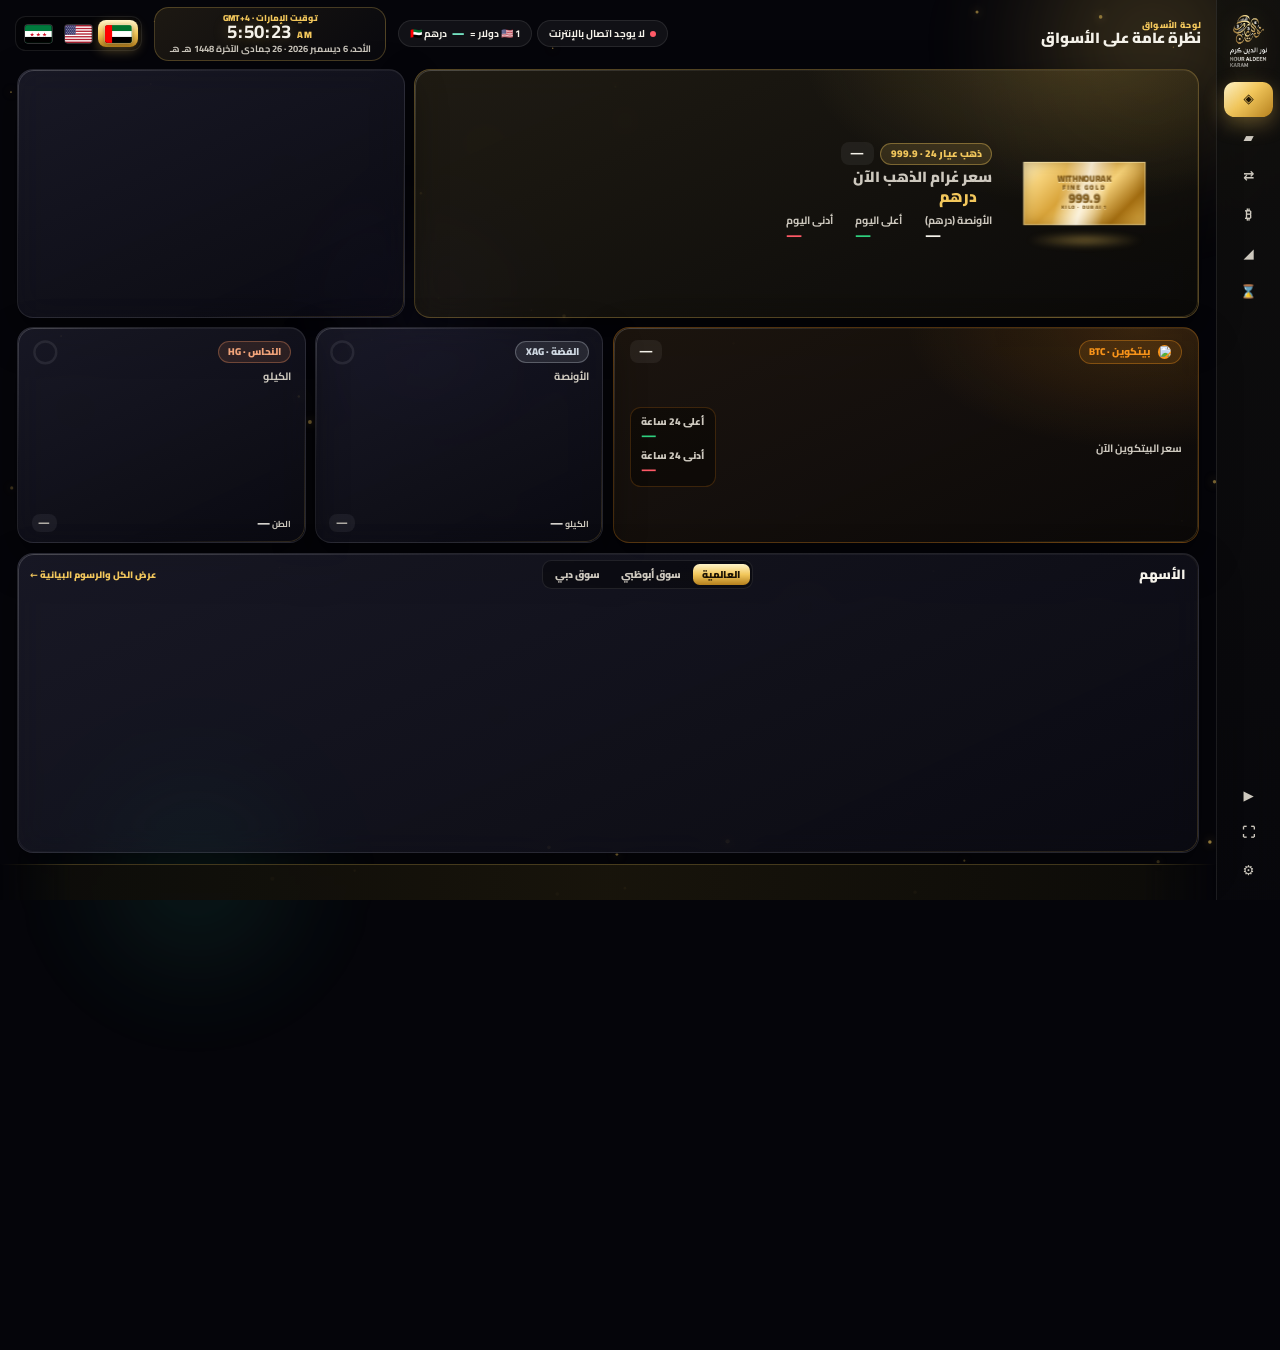
==== index.html @ b3b8bc4b "v3.3.0: free Cairo font, bigger stock logos and numbers, fix data regex Co-Authored-By: Claude Opus " ====
<!DOCTYPE html>
<html lang="ar" dir="rtl">
<head>
<meta charset="UTF-8">
<meta name="viewport" content="width=device-width, initial-scale=1, viewport-fit=cover">
<meta http-equiv="Content-Security-Policy" content="default-src 'self' https: wss: data: blob: capacitor: http://localhost; style-src 'self' 'unsafe-inline'; img-src 'self' data: https:; script-src 'self'">
<title>Withnourak Global Prices</title>
<link rel="icon" href="logo-mark.png">
<meta name="theme-color" content="#05050a">
<link rel="apple-touch-icon" href="apple-touch-icon.png">
<link rel="manifest" href="manifest.json">
<link rel="stylesheet" href="styles.css?v=mws4z7tk">
<link rel="stylesheet" href="mobile.css?v=mws4z7tk">
</head>
<body>
<canvas id="fx-bg"></canvas>
<div class="aurora"><i></i><i></i><i></i></div>

<div class="shell">
  <!-- ============ القائمة الجانبية ============ -->
  <aside class="side">
    <div class="side-logo"><img src="logo.png" alt="Nour Aldeen Karam"></div>
    <nav class="nav" id="nav">
      <button data-page="home" class="on"><span class="ic">◈</span><span>الرئيسية</span></button>
      <button data-page="gold"><span class="ic">▰</span><span>المعادن</span></button>
      <button data-page="fx"><span class="ic">⇄</span><span>العملات</span></button>
      <button data-page="crypto"><span class="ic">₿</span><span>الرقمية</span></button>
      <button data-page="stocks"><span class="ic">◢</span><span>الأسهم</span></button>
      <button data-page="hist"><span class="ic">⌛</span><span>التاريخ</span></button>
      <i class="nav-ind" id="navInd"></i>
    </nav>
    <div class="side-bottom">
      <button class="side-btn" id="btnTv" title="وضع العرض التلقائي"><span class="ic">▶</span><span>وضع العرض</span></button>
      <button class="side-btn" id="btnFull" title="ملء الشاشة F11"><span class="ic">⛶</span><span>ملء الشاشة</span></button>
      <button class="side-btn" id="btnSettings"><span class="ic">⚙</span><span>الإعدادات</span></button>
    </div>
  </aside>

  <!-- ============ المحتوى ============ -->
  <div class="main">
    <header class="topbar">
      <div class="title-wrap">
        <div class="crumb" id="crumb">لوحة الأسواق</div>
        <h1 id="pageTitle">نظرة عامة على الأسواق</h1>
      </div>

      <div class="status">
        <div class="pill live"><i id="liveDot"></i><span id="liveText">جارٍ الاتصال…</span></div>
        <div class="pill fxpill" data-go="fx">🇺🇸 1 دولار = <b class="num" id="usdAed">—</b> درهم 🇦🇪</div>
        <div class="pill"><span id="mktGold"></span></div>
        <div class="pill"><span id="mktNY"></span></div>
      </div>

      <div class="clockbox">
        <div class="digital">
          <div class="dlabel">توقيت الإمارات · GMT+4</div>
          <div class="dtime"><span id="clock">--:--:--</span><span class="ampm" id="ampm">PM</span></div>
          <div class="ddate"><span id="dateG">—</span> · <span id="dateH">—</span></div>
        </div>
      </div>

      <div class="seg flags-seg" id="curSeg"><button data-cur="AED" class="on" title="درهم إماراتي"><svg class="flag" viewBox="0 0 30 20"><rect width="30" height="20" fill="#00732f"/><rect y="6.67" width="30" height="6.67" fill="#fff"/><rect y="13.33" width="30" height="6.67" fill="#000"/><rect width="8" height="20" fill="#ff0000"/></svg></button><button data-cur="USD" title="دولار أمريكي"><svg class="flag" viewBox="0 0 30 20"><rect width="30" height="20" fill="#b22234"/><g fill="#fff"><rect y="1.54" width="30" height="1.54"/><rect y="4.62" width="30" height="1.54"/><rect y="7.70" width="30" height="1.54"/><rect y="10.78" width="30" height="1.54"/><rect y="13.86" width="30" height="1.54"/><rect y="16.94" width="30" height="1.54"/></g><rect width="12" height="10.77" fill="#3c3b6e"/><g fill="#fff"><circle cx="1.5" cy="1.2" r=".45"/><circle cx="3.7" cy="1.2" r=".45"/><circle cx="5.9" cy="1.2" r=".45"/><circle cx="8.1" cy="1.2" r=".45"/><circle cx="10.3" cy="1.2" r=".45"/><circle cx="2.6" cy="3.0" r=".45"/><circle cx="4.8" cy="3.0" r=".45"/><circle cx="7.0" cy="3.0" r=".45"/><circle cx="9.2" cy="3.0" r=".45"/><circle cx="11.4" cy="3.0" r=".45"/><circle cx="1.5" cy="4.7" r=".45"/><circle cx="3.7" cy="4.7" r=".45"/><circle cx="5.9" cy="4.7" r=".45"/><circle cx="8.1" cy="4.7" r=".45"/><circle cx="10.3" cy="4.7" r=".45"/><circle cx="2.6" cy="6.5" r=".45"/><circle cx="4.8" cy="6.5" r=".45"/><circle cx="7.0" cy="6.5" r=".45"/><circle cx="9.2" cy="6.5" r=".45"/><circle cx="11.4" cy="6.5" r=".45"/><circle cx="1.5" cy="8.2" r=".45"/><circle cx="3.7" cy="8.2" r=".45"/><circle cx="5.9" cy="8.2" r=".45"/><circle cx="8.1" cy="8.2" r=".45"/><circle cx="10.3" cy="8.2" r=".45"/><circle cx="2.6" cy="9.9" r=".45"/><circle cx="4.8" cy="9.9" r=".45"/><circle cx="7.0" cy="9.9" r=".45"/><circle cx="9.2" cy="9.9" r=".45"/><circle cx="11.4" cy="9.9" r=".45"/></g></svg></button><button data-cur="SYP" title="ليرة سورية"><svg class="flag" viewBox="0 0 30 20"><rect width="30" height="20" fill="#007a3d"/><rect y="6.67" width="30" height="6.67" fill="#fff"/><rect y="13.33" width="30" height="6.67" fill="#000"/><g fill="#ce1126"><path id="sy-st2" d="M8 8.2l.6 1.7h1.8l-1.5 1.1.6 1.7L8 11.6l-1.5 1.1.6-1.7-1.5-1.1h1.8z"/><use href="#sy-st2" x="7"/><use href="#sy-st2" x="14"/></g></svg></button></div>
    </header>

    <div class="pages" id="pages">

      <!-- =========================== الرئيسية =========================== -->
      <section class="page on" data-page="home">
        <div class="home-grid">

          <div class="glass hero"><canvas class="hero-spark" id="heroSpark"></canvas>
            <div class="hero-left">
              <div class="ingot-stage">
                <div class="ingot" id="ingot">
                  <div class="f front"><span class="eng" style="font-size:16px">WITHNOURAK</span><span class="eng2">FINE GOLD</span><span class="eng3">999.9</span><span class="eng4">1 KILO · DUBAI</span></div>
                  <div class="f back"></div><div class="f top"></div><div class="f bottom"></div><div class="f left"></div><div class="f right"></div>
                </div>
                <div class="ingot-shadow"></div>
              </div>
            </div>
            <div class="hero-right">
              <div class="hero-tags">
                <span class="chip gold">ذهب عيار 24 · 999.9</span>
                <span class="delta" id="gDelta">—</span>
              </div>
              <div class="hero-cap">سعر غرام الذهب الآن</div>
              <div class="hero-num"><span class="odo gold" id="g24"></span><span class="cur-sym gold-sym"></span><span class="dual-box"><span class="hero-unit unit" id="g24u">درهم</span><span class="dual" id="g24dual"></span></span></div>
              <div class="hero-sub">
                <div><span class="k" id="ozU">الأونصة (درهم)</span><b class="num" id="oz">—</b></div>
                <div><span class="k">بالدولار للغرام</span><b class="num" id="g24alt">—</b></div>
                <div><span class="k">أعلى اليوم</span><b class="num up" id="gHi">—</b></div>
                <div><span class="k">أدنى اليوم</span><b class="num down" id="gLo">—</b></div>
              </div>
            </div>
          </div>

          <div class="glass karat-col" id="karatCol"></div>

          <div class="glass stat btc-big" data-go="crypto">
            <canvas class="mini-spark" id="btcSpark"></canvas>
            <div class="st-head"><span class="chip btc"><span class="coin-mini"><img src="https://assets.coincap.io/assets/icons/btc@2x.png" alt="" data-fb="₿"></span>بيتكوين · BTC</span><span class="delta" id="btcDelta">—</span></div>
            <div class="btc-body">
              <div>
                <div class="st-cap">سعر البيتكوين الآن</div>
                <div class="st-num"><span class="odo btc" id="btc"></span><span class="cur-sym btc-sym"></span><span class="dual-box sm"><em class="unit" id="btcU"></em><span class="dual" id="btcDual"></span></span></div>
              </div>
              <div class="btc-hl">
                <div><span>أعلى 24 ساعة</span><b class="up" id="btcH">—</b></div>
                <div><span>أدنى 24 ساعة</span><b class="down" id="btcL">—</b></div>
              </div>
            </div>
          </div>

          <div class="glass stat silver-s" data-go="gold">
            <div class="st-head"><span class="chip silver">الفضة · XAG</span><svg class="ring" id="agRing" viewBox="0 0 44 44"><circle cx="22" cy="22" r="18"/><circle cx="22" cy="22" r="18" class="p"/></svg></div>
            <div class="st-cap">الأونصة</div>
            <div class="st-num"><span class="odo silver" id="agOz"></span><span class="cur-sym silver-sym"></span><span class="dual-box sm"><em class="unit" id="agU"></em><span class="dual" id="agDual"></span></span></div>
            <div class="st-foot kilo"><span>الكيلو <b class="num" id="agKg">—</b></span><span class="delta sm" id="agDelta">—</span></div>
            <div class="st-foot2">الغرام <b id="agG">—</b></div>
            <canvas class="mini-spark" id="agSpark"></canvas>
          </div>

          <div class="glass stat copper-s" data-go="gold" data-metal="copper">
            <div class="st-head"><span class="chip copper">النحاس · HG</span><svg class="ring" id="cuRing" viewBox="0 0 44 44"><circle cx="22" cy="22" r="18"/><circle cx="22" cy="22" r="18" class="p"/></svg></div>
            <div class="st-cap">الكيلو</div>
            <div class="st-num"><span class="odo copper" id="cuKg"></span><span class="cur-sym copper-sym"></span><span class="dual-box sm"><em class="unit" id="cuU"></em><span class="dual" id="cuDual"></span></span></div>
            <div class="st-foot kilo"><span>الطن <b class="num" id="cuT">—</b></span><span class="delta sm" id="cuDelta">—</span></div>
            <canvas class="mini-spark" id="cuSpark"></canvas>
          </div>

          <div class="glass movers">
            <div class="cc-head"><div class="cc-title">الأسهم</div><div class="mkt-tabs" data-mt="home"><button data-m="global" class="on">العالمية</button><button data-m="ADX">سوق أبوظبي</button><button data-m="DFM">سوق دبي</button></div><button class="link" data-go="stocks">عرض الكل والرسوم البيانية ←</button></div>
            <div class="heat big" id="homeHeat"></div>
          </div>
        </div>
      </section>

      <!-- =========================== الذهب والفضة =========================== -->
      <section class="page" data-page="gold">
        <div class="gold-grid">
          <div class="glass chart-card big-chart">
            <div class="cc-head">
              <div class="metal-tabs" id="metalTabs"><button data-m="gold" class="on">الذهب</button><button data-m="silver">الفضة</button><button data-m="copper">النحاس</button></div>
              <div class="big-price"><span class="odo gold" id="gpBig"></span><span class="cur-sym gold-sym"></span><span class="dual-box sm"><em class="unit" id="gpBigU">درهم / غرام</em><span class="dual" id="gpDual"></span></span><span class="delta" id="gpDelta">—</span></div>
              <div class="ranges" data-chart="gold"><button data-r="1D" class="on">يوم</button><button data-r="1W">أسبوع</button><button data-r="1M">شهر</button><button data-r="1Y">سنة</button><button data-r="3Y">3 سنوات</button><button data-r="5Y">5 سنوات</button><button data-r="10Y">10 سنوات</button><button data-r="15Y">15 سنة</button><button data-r="20Y">20 سنة</button></div>
            </div>
            <div class="chart-wrap"><canvas id="goldChart"></canvas><div class="tip" id="goldTip"></div></div>
          </div>

          <div class="glass table-card">
            <div class="cc-head"><div class="cc-title">جدول أسعار الذهب</div><span id="gtBadge"></span></div>
            <table class="ptable" id="goldTable"></table>
          </div>

          <div class="glass calc-card">
            <div class="cc-title">حاسبة قيمة الذهب</div>
            <div class="calc-form">
              <label>الوزن (غرام)<input id="cW" type="text" inputmode="decimal" autocomplete="off" value="10" min="0" step="0.01"></label>
              <label>العيار<div class="kseg" id="cK"><button data-k="24">24</button><button data-k="22">22</button><button data-k="21" class="on">21</button><button data-k="18">18</button></div></label>
              <label>المصنعية / غرام (درهم)<input id="cM" type="text" inputmode="decimal" autocomplete="off" value="0" min="0" step="0.5"></label>
              <label class="vat"><input type="checkbox" id="cV"> إضافة ضريبة القيمة المضافة 5%</label>
            </div>
            <div class="calc-out">
              <div class="k">القيمة التقديرية</div>
              <div class="v num" id="cOut">—</div>
              <div class="s" id="cOutUsd">—</div>
            </div>
          </div>

          <div class="glass table-card">
            <div class="cc-head"><div class="cc-title">الفضة والنحاس</div><span class="stb" id="stBadge"></span></div>
            <table class="ptable" id="silverTable"></table>
          </div>
        </div>
      </section>

      <!-- =========================== العملات =========================== -->
      <section class="page" data-page="fx">
        <div class="fx-grid">
          <div class="glass conv">
            <div class="cc-title">محوّل العملات</div>
            <div class="conv-row">
              <div class="conv-box"><select id="cvFrom"></select><input id="cvAmt" type="text" inputmode="decimal" autocomplete="off" value="1000" min="0"></div>
              <button class="swap" id="cvSwap">⇅</button>
              <div class="conv-box out"><select id="cvTo"></select><div class="num" id="cvOut">—</div></div>
            </div>
            <div class="conv-rate" id="cvRate">—</div>
          </div>
          <div class="glass usd-big">
            <div class="flags">🇺🇸 <span>⇄</span> 🇦🇪</div>
            <div class="st-cap">1 دولار أمريكي يساوي</div>
            <div class="usd-num"><span class="odo fxc" id="usdAed2"></span></div>
            <div class="st-cap">درهم إماراتي — مربوط رسمياً بالدولار منذ 1997</div>
          </div>
          <div class="glass fx-board">
            <div class="cc-head"><div class="cc-title">العملات مقابل الدرهم الإماراتي</div><div class="cc-sub" id="fxSrc"></div></div>
            <div class="fx-tiles" id="fxTiles"></div>
          </div>
        </div>
      </section>

      <!-- =========================== الرقمية =========================== -->
      <section class="page" data-page="crypto">
        <div class="cr-grid">
          <div class="glass chart-card cr-chart">
            <div class="cc-head">
              <div class="cr-sel"><span class="coin big" id="crIcon">₿</span><div><div class="cc-title" id="crName">بيتكوين</div><div class="big-price sm"><span class="odo btc" id="crBig"></span><span class="cur-sym btc-sym"></span><span class="dual-box sm"><em class="unit" id="crBigU">دولار</em><span class="dual" id="crDual"></span></span><span class="delta" id="crDelta">—</span></div></div></div>
              <div class="ranges" data-chart="crypto"><button data-r="1D" class="on">يوم</button><button data-r="1W">أسبوع</button><button data-r="1M">شهر</button><button data-r="1Y">سنة</button><button data-r="3Y">3 سنوات</button><button data-r="5Y">5 سنوات</button><button data-r="10Y">10 سنوات</button></div>
            </div>
            <div class="chart-wrap"><canvas id="crChart"></canvas><div class="tip" id="crTip"></div></div>
          </div>
          <div class="glass cr-list" id="crList"></div>
        </div>
      </section>

      <!-- =========================== الأسهم =========================== -->
      <section class="page" data-page="stocks">
        <div class="st-grid">
          <div class="glass chart-card sk-chart">
            <div class="cc-head">
              <div class="sk-title"><span class="logo-chip lg" id="skLogo"></span><div><div class="cc-title" id="skName">—</div><div class="big-price sm"><span class="odo" id="skBig"></span><span class="cur-sym" data-fixed="USD"></span><span class="dual-box sm"><em class="unit"><i class="usd-s">$</i><span>دولار</span></em><span class="dual" id="skDual"></span></span><span class="delta" id="skDelta">—</span></div></div></div>
              <div class="ranges" data-chart="stock"><button data-r="1D" class="on">يوم</button><button data-r="1W">أسبوع</button><button data-r="1M">شهر</button><button data-r="1Y">سنة</button><button data-r="3Y">3 سنوات</button><button data-r="5Y">5 سنوات</button><button data-r="10Y">10 سنوات</button><button data-r="15Y">15 سنة</button><button data-r="20Y">20 سنة</button></div>
            </div>
            <div class="chart-wrap"><canvas id="skChart"></canvas><div class="tip" id="skTip"></div></div>
          </div>
          <div class="glass sk-tiles-card">
            <div class="cc-head"><div class="cc-title">خريطة السوق</div><div class="mkt-tabs" data-mt="stocks"><button data-m="global" class="on">العالمية</button><button data-m="ADX">سوق أبوظبي</button><button data-m="DFM">سوق دبي</button></div><div class="cc-sub" id="skHint">اضغط على أي سهم لعرض الرسم البياني</div></div>
            <div class="heat big" id="skHeat"></div>
          </div>
        </div>
      </section>

      <!-- =========================== التاريخ (من سنة إلى 20 سنة) =========================== -->
      <section class="page" data-page="hist">
        <div class="hist-wrap">
          <div class="glass hist-bar">
            <div><div class="cc-title">تغيّر الأسعار على المدى الطويل</div><div class="cc-sub">اختر الفترة لمقارنة الذهب والفضة والنحاس والبيتكوين</div></div>
            <div class="ranges big" data-chart="hist"><button data-r="1Y">سنة</button><button data-r="3Y">3 سنوات</button><button data-r="5Y" class="on">5 سنوات</button><button data-r="10Y">10 سنوات</button><button data-r="15Y">15 سنة</button><button data-r="20Y">20 سنة</button></div>
          </div>
          <div class="hist-grid">
            <div class="glass chart-card hcard" data-k="gold"><div class="cc-head"><span class="chip gold">الذهب · غرام 24</span><div class="hstat" id="hs_gold"></div></div><div class="chart-wrap"><canvas id="hc_gold"></canvas><div class="tip" id="ht_gold"></div></div></div>
            <div class="glass chart-card hcard" data-k="silver"><div class="cc-head"><span class="chip silver">الفضة · أونصة</span><div class="hstat" id="hs_silver"></div></div><div class="chart-wrap"><canvas id="hc_silver"></canvas><div class="tip" id="ht_silver"></div></div></div>
            <div class="glass chart-card hcard" data-k="copper"><div class="cc-head"><span class="chip copper">النحاس · كيلو</span><div class="hstat" id="hs_copper"></div></div><div class="chart-wrap"><canvas id="hc_copper"></canvas><div class="tip" id="ht_copper"></div></div></div>
            <div class="glass chart-card hcard" data-k="btc"><div class="cc-head"><span class="chip btc">البيتكوين</span><div class="hstat" id="hs_btc"></div></div><div class="chart-wrap"><canvas id="hc_btc"></canvas><div class="tip" id="ht_btc"></div></div></div>
          </div>
        </div>
      </section>
    </div>

    <footer class="ticker"><div class="ticker-track" id="ticker"></div></footer>
  </div>
</div>

<div class="tv-bar" id="tvBar"><i></i></div>

<!-- الإعدادات -->
<div class="modal" id="setModal">
  <div class="sheet glass">
    <button class="x" data-close>✕</button>
    <h3>الإعدادات</h3>
    <div class="form">
      <label class="wide">رموز الأسهم (افصل بفاصلة)<input id="sStocks" type="text" dir="ltr"></label>
      <label class="wide">العملات الرقمية<input id="sCrypto" type="text" dir="ltr"></label>
      <label class="wide">العملات مقابل الدرهم<input id="sFx" type="text" dir="ltr"></label>
      <label>سعر الليرة السورية المعتمد<select id="sSypMode"><option value="market">سعر السوق (الصرافين)</option><option value="official">نشرة مصرف سوريا المركزي</option></select></label>
      <label>سعر السوق: 1 دولار =<input id="sSypM" type="text" inputmode="decimal" dir="ltr"></label>
      <label>سعر المركزي: 1 دولار =<input id="sSypO" type="text" inputmode="decimal" dir="ltr"></label>
      <label>تحديث الأسهم والنحاس كل<select id="sInt"><option value="10">10 ثوانٍ</option><option value="15">15 ثانية</option><option value="30">30 ثانية</option><option value="60">دقيقة</option></select></label>
      <label>مدة كل صفحة في وضع العرض<select id="sTv"><option value="10">10 ثوانٍ</option><option value="15">15 ثانية</option><option value="30">30 ثانية</option></select></label>
    </div>
    <p class="note">أمثلة: AAPL, NVDA, 2222.SR (أرامكو), EMAAR.AE (إعمار) · رقمية: BTC, ETH, SOL, XRP, BNB, DOGE<br>الأسعار عالمية مباشرة بتوقيت الإمارات. أسعار الذهب هي السعر الفوري العالمي بدون مصنعية أو ضريبة.</p>
    <button class="primary" id="sSave">حفظ</button>
  </div>
</div>

<script src="web-fit.js?v=mws4z7tk"></script>
<script src="mobile-api.js?v=mws4z7tk"></script>
<script src="app.js?v=mws4z7tk"></script>
</body>
</html>
---- styles.css ----
@font-face{font-family:'DIN';font-weight:100 600;font-display:swap;src:url(fonts/cairo-arabic-500-normal.woff2) format('woff2');unicode-range:U+0600-06FF,U+0750-077F,U+FB50-FDFF,U+FE70-FEFF}
@font-face{font-family:'DIN';font-weight:700;font-display:swap;src:url(fonts/cairo-arabic-700-normal.woff2) format('woff2');unicode-range:U+0600-06FF,U+0750-077F,U+FB50-FDFF,U+FE70-FEFF}
@font-face{font-family:'DIN';font-weight:800 900;font-display:swap;src:url(fonts/cairo-arabic-900-normal.woff2) format('woff2');unicode-range:U+0600-06FF,U+0750-077F,U+FB50-FDFF,U+FE70-FEFF}
@font-face{font-family:'DIN';font-weight:100 600;font-display:swap;src:url(fonts/cairo-latin-500-normal.woff2) format('woff2');unicode-range:U+0000-00FF,U+2000-206F,U+20AC}
@font-face{font-family:'DIN';font-weight:700;font-display:swap;src:url(fonts/cairo-latin-700-normal.woff2) format('woff2');unicode-range:U+0000-00FF,U+2000-206F,U+20AC}
@font-face{font-family:'DIN';font-weight:800 900;font-display:swap;src:url(fonts/cairo-latin-900-normal.woff2) format('woff2');unicode-range:U+0000-00FF,U+2000-206F,U+20AC}
@font-face{font-family:'DIN';font-weight:700;font-display:block;ascent-override:88%;descent-override:28%;line-gap-override:0%;src:url(fonts/cairo-arabic-700-normal.woff2) format('woff2');unicode-range:U+0600-06FF,U+0750-077F,U+FB50-FDFF,U+FE70-FEFF}
@font-face{font-family:'DIN';font-weight:800 900;font-display:block;ascent-override:88%;descent-override:28%;line-gap-override:0%;src:url(fonts/cairo-arabic-900-normal.woff2) format('woff2');unicode-range:U+0600-06FF,U+0750-077F,U+FB50-FDFF,U+FE70-FEFF}
@font-face{font-family:'DIN';font-weight:100 600;font-display:block;ascent-override:88%;descent-override:28%;line-gap-override:0%;src:url(fonts/cairo-latin-500-normal.woff2) format('woff2');unicode-range:U+0000-00FF,U+2000-206F,U+20AC}
@font-face{font-family:'DIN';font-weight:700;font-display:block;ascent-override:88%;descent-override:28%;line-gap-override:0%;src:url(fonts/cairo-latin-700-normal.woff2) format('woff2');unicode-range:U+0000-00FF,U+2000-206F,U+20AC}
@font-face{font-family:'DIN';font-weight:800 900;font-display:block;ascent-override:88%;descent-override:28%;line-gap-override:0%;src:url(fonts/cairo-latin-900-normal.woff2) format('woff2');unicode-range:U+0000-00FF,U+2000-206F,U+20AC}
/* ================= الخطوط ================= */

:root{
  --bg:#05050a;
  --glass:rgba(22,22,32,.55); --glass2:rgba(30,30,44,.5); --line:rgba(255,255,255,.09); --line2:rgba(255,255,255,.16);
  --text:#f5f2ea; --dim:#aaa59b; --mute:#77736b;
  --g1:#fff4c8; --g2:#f2c75c; --g3:#b5801d; --g4:#7a520c;
  --s1:#ffffff; --s2:#cfd8e2; --s3:#7e8a98;
  --btc:#f7931a; --fx:#3ee0b0; --vio:#8b7bff;
  --up:#2fd07f; --down:#ff5a67;
  --num:'DIN',sans-serif;
  --r:24px;
}
*{box-sizing:border-box;margin:0;padding:0}
html,body{height:100%;background:var(--bg);color:var(--text);font-family:'DIN',system-ui,sans-serif;overflow:hidden;-webkit-font-smoothing:antialiased;user-select:none}
button,input,select{font-family:inherit;color:inherit}
button{cursor:pointer}
.num{font-family:var(--num);direction:ltr;unicode-bidi:isolate;font-variant-numeric:tabular-nums}
.up{color:var(--up)!important}.down{color:var(--down)!important}

/* ================= الخلفية المتحركة ================= */
#fx-bg{position:fixed;inset:0;width:100%;height:100%;z-index:0;pointer-events:none}
.aurora{position:fixed;inset:0;z-index:0;pointer-events:none;filter:blur(70px);opacity:.75}
.aurora i{position:absolute;border-radius:50%;mix-blend-mode:screen;animation:drift 26s ease-in-out infinite alternate}
.aurora i:nth-child(1){width:46vw;height:46vw;top:-18vw;right:-8vw;background:radial-gradient(circle,rgba(242,199,92,.33),transparent 65%)}
.aurora i:nth-child(2){width:38vw;height:38vw;bottom:-16vw;left:4vw;background:radial-gradient(circle,rgba(62,224,176,.16),transparent 65%);animation-duration:32s}
.aurora i:nth-child(3){width:30vw;height:30vw;top:30vh;left:35vw;background:radial-gradient(circle,rgba(139,123,255,.13),transparent 65%);animation-duration:38s}
@keyframes drift{50%{transform:translate(-6vw,5vh) scale(1.12)}100%{transform:translate(4vw,-4vh) scale(.95)}}

/* ================= الهيكل ================= */
.shell{position:relative;z-index:1;height:100vh;display:grid;grid-template-columns:228px 1fr}
.glass{position:relative;border-radius:var(--r);background:linear-gradient(155deg,rgba(40,40,58,.55),rgba(14,14,22,.62));border:1px solid var(--line);backdrop-filter:blur(22px) saturate(140%);box-shadow:0 24px 60px rgba(0,0,0,.45),inset 0 1px 0 rgba(255,255,255,.07);overflow:hidden}
.glass::before{content:"";position:absolute;inset:0;border-radius:inherit;padding:1px;pointer-events:none;
  background:linear-gradient(140deg,rgba(255,255,255,.18),transparent 30%,transparent 70%,rgba(242,199,92,.18));
  -webkit-mask:linear-gradient(#000 0 0) content-box,linear-gradient(#000 0 0);-webkit-mask-composite:xor;mask-composite:exclude}

/* ---------- الشريط الجانبي ---------- */
.side{display:flex;flex-direction:column;padding:22px 16px;gap:22px;background:linear-gradient(180deg,rgba(18,17,14,.85),rgba(8,8,12,.9));border-left:1px solid var(--line);backdrop-filter:blur(20px)}
.side-logo{display:flex;align-items:center;gap:12px;padding:0 6px}
.mark{width:54px;height:54px;border-radius:17px;display:grid;place-items:center;background:radial-gradient(circle at 30% 20%,#2b2615,#0b0a07);border:1px solid rgba(242,199,92,.4);box-shadow:0 0 34px rgba(242,199,92,.35)}
.mark svg{width:38px;filter:drop-shadow(0 2px 6px rgba(242,199,92,.5))}
.side-name{font-size:28px;font-weight:900;line-height:1;display:flex;flex-direction:column}
.side-name b{background:linear-gradient(180deg,var(--g1),var(--g2) 55%,var(--g3));-webkit-background-clip:text;background-clip:text;color:transparent;font-size:30px}
.nav{position:relative;display:flex;flex-direction:column;gap:6px;margin-top:10px}
.nav button,.side-btn{white-space:nowrap;position:relative;z-index:1;display:flex;align-items:center;gap:14px;border:0;background:none;padding:14px 16px;border-radius:16px;font-size:18px;font-weight:800;color:var(--dim);text-align:right;transition:color .3s}
.nav button .ic,.side-btn .ic{width:28px;text-align:center;font-size:20px}
.nav button:hover,.side-btn:hover{color:var(--text)}
.nav button.on{color:#1d1405}
.nav-ind{position:absolute;right:0;left:0;height:56px;top:0;border-radius:16px;background:linear-gradient(135deg,var(--g1),var(--g2) 45%,var(--g3));box-shadow:0 10px 30px rgba(242,199,92,.35);transition:transform .5s cubic-bezier(.6,-0.2,.2,1.3);z-index:0}
.side-bottom{margin-top:auto;display:flex;flex-direction:column;gap:4px}
.side-btn{font-size:15px;padding:11px 16px}
.side-btn.on{color:var(--g2);background:rgba(242,199,92,.1)}

/* ---------- المحتوى ---------- */
.main{display:flex;flex-direction:column;min-width:0;min-height:0}
.topbar{display:flex;align-items:center;gap:18px;padding:16px 26px 10px}
.title-wrap{min-width:0}
.crumb{font-size:13px;color:var(--g2);font-weight:800;letter-spacing:.5px}
.topbar h1{font-size:30px;font-weight:900;white-space:nowrap}
.status{display:flex;gap:8px;margin-inline-start:auto}
.pill{display:flex;align-items:center;gap:8px;padding:8px 14px;border-radius:999px;background:rgba(255,255,255,.05);border:1px solid var(--line);font-size:13px;font-weight:700;color:var(--dim);white-space:nowrap}
.pill b{font-weight:900}
.pill .o{color:var(--up)}.pill .c{color:var(--down)}
.live i{width:9px;height:9px;border-radius:50%;background:#777}
.live i.ok{background:var(--up);animation:pulse 1.8s infinite}
.live i.err{background:var(--down)}
.live span{color:var(--text)}
@keyframes pulse{0%{box-shadow:0 0 0 0 rgba(47,208,127,.7)}70%{box-shadow:0 0 0 10px rgba(47,208,127,0)}100%{box-shadow:0 0 0 0 rgba(47,208,127,0)}}

.clockbox{display:flex;align-items:center;gap:14px;padding:8px 18px 8px 10px;border-radius:22px;background:linear-gradient(135deg,rgba(242,199,92,.1),rgba(255,255,255,.02));border:1px solid rgba(242,199,92,.25)}
.analog{width:64px;height:64px}
.analog .face{fill:rgba(0,0,0,.4);stroke:rgba(242,199,92,.5);stroke-width:1.5}
.analog #ticks line{stroke:rgba(255,255,255,.35);stroke-width:1.2}
.analog #ticks line.q{stroke:var(--g2);stroke-width:2.4}
.analog .h{stroke:var(--text);stroke-width:4;stroke-linecap:round}
.analog .m{stroke:var(--text);stroke-width:2.6;stroke-linecap:round}
.analog .s{stroke:var(--g2);stroke-width:1.4;stroke-linecap:round}
.analog .pin{fill:var(--g2)}
.analog line{transform-origin:50px 50px}
.digital{text-align:center}
.dlabel{font-size:11px;font-weight:800;color:var(--g2)}
.dtime{font-family:var(--num);font-size:38px;font-weight:700;letter-spacing:1px;line-height:1.1;direction:ltr;text-shadow:0 0 22px rgba(242,199,92,.35)}
.ddate{font-size:12px;color:var(--dim);font-weight:700;white-space:nowrap}

.seg{display:flex;padding:4px;border-radius:16px;background:rgba(0,0,0,.35);border:1px solid var(--line)}
.seg button{border:0;background:none;padding:10px 14px;border-radius:12px;font-size:14px;font-weight:800;color:var(--dim);white-space:nowrap;transition:.25s}
.seg button.on{background:linear-gradient(180deg,var(--g1),var(--g2) 50%,var(--g3));color:#1b1204;box-shadow:0 6px 18px rgba(242,199,92,.3)}

.pages{position:relative;flex:1;min-height:0}
.page{position:absolute;inset:0;padding:6px 26px 16px;opacity:0;pointer-events:none;transform:translateY(18px) scale(.99);transition:opacity .55s ease,transform .55s cubic-bezier(.2,.8,.2,1)}
.page.on{opacity:1;pointer-events:auto;transform:none}
.page.on .glass{animation:rise .7s cubic-bezier(.2,.8,.2,1) both}
.page.on .glass:nth-child(2){animation-delay:.05s}.page.on .glass:nth-child(3){animation-delay:.1s}.page.on .glass:nth-child(4){animation-delay:.15s}.page.on .glass:nth-child(5){animation-delay:.2s}.page.on .glass:nth-child(6){animation-delay:.25s}.page.on .glass:nth-child(7){animation-delay:.3s}
@keyframes rise{from{opacity:0;transform:translateY(24px)}to{opacity:1;transform:none}}

/* ================= عناصر مشتركة ================= */
.chip{display:inline-flex;align-items:center;gap:6px;font-size:14px;font-weight:900;padding:6px 14px;border-radius:999px;white-space:nowrap}
.chip.gold{background:rgba(242,199,92,.14);color:var(--g2);border:1px solid rgba(242,199,92,.38)}
.chip.silver{background:rgba(207,216,226,.11);color:var(--s2);border:1px solid rgba(207,216,226,.3)}
.chip.btc{background:rgba(247,147,26,.12);color:var(--btc);border:1px solid rgba(247,147,26,.36)}
.chip.fx{background:rgba(62,224,176,.11);color:var(--fx);border:1px solid rgba(62,224,176,.33)}
.delta{font-family:var(--num);direction:ltr;unicode-bidi:isolate;display:inline-block;font-size:16px;font-weight:700;padding:6px 12px;border-radius:12px;background:rgba(255,255,255,.06);white-space:nowrap}
.delta.up{background:rgba(47,208,127,.13)}.delta.down{background:rgba(255,90,103,.13)}
.delta.sm{font-size:13px;padding:4px 9px}
.cc-head{display:flex;align-items:center;justify-content:space-between;gap:14px;flex-wrap:wrap}
.cc-title{font-size:20px;font-weight:900}
.cc-sub{font-size:13px;color:var(--dim);font-weight:700}
.ranges{display:flex;gap:4px;padding:4px;border-radius:14px;background:rgba(0,0,0,.35);border:1px solid var(--line)}
.ranges button{border:0;background:none;padding:7px 12px;border-radius:10px;font-size:13px;font-weight:800;color:var(--dim)}
.ranges button.on{background:rgba(242,199,92,.18);color:var(--g2)}
.link{border:0;background:none;color:var(--g2);font-weight:800;font-size:14px}

/* عدّاد الأرقام الدوّار */
.odo{display:inline-flex;direction:ltr;font-family:var(--num);font-weight:900;line-height:1;font-variant-numeric:tabular-nums}
.odo .d{display:inline-block;height:1em;overflow:hidden;position:relative;transition:width .6s ease}
.odo .d .s i{text-align:center}
.odo .d .s{display:flex;flex-direction:column;transition:transform 1.1s cubic-bezier(.2,.9,.25,1.15)}
.odo .d .s i,.odo .c{font-style:normal;height:1em;display:block;line-height:1}
.odo.gold .d .s i,.odo.gold .c{background:linear-gradient(180deg,var(--g1) 0%,var(--g2) 45%,var(--g3) 100%);-webkit-background-clip:text;background-clip:text;color:transparent}
.odo.silver .d .s i,.odo.silver .c{background:linear-gradient(180deg,#fff 10%,var(--s2) 55%,var(--s3));-webkit-background-clip:text;background-clip:text;color:transparent}
.odo.btc{color:#ffb257}
.odo.fxc{color:#7cf3cf}
.odo.gold{filter:drop-shadow(0 6px 26px rgba(242,199,92,.35))}
.odo.btc{filter:drop-shadow(0 0 18px rgba(247,147,26,.35))}
.odo.fxc{filter:drop-shadow(0 0 18px rgba(62,224,176,.35))}

.chart-card{display:flex;flex-direction:column;padding:18px 22px;gap:10px}
.chart-wrap{position:relative;flex:1;min-height:0}
.chart-wrap canvas{position:absolute;inset:0;width:100%;height:100%;cursor:crosshair}
.tip{position:absolute;pointer-events:none;opacity:0;transition:opacity .15s;padding:8px 12px;border-radius:12px;background:rgba(10,10,16,.92);border:1px solid rgba(242,199,92,.4);box-shadow:0 10px 30px rgba(0,0,0,.5);white-space:nowrap;transform:translate(-50%,-120%)}
.tip b{display:block;font-family:var(--num);font-size:17px;direction:ltr;color:var(--g1)}
.tip span{font-size:12px;color:var(--dim);font-weight:700;direction:ltr;display:block}
.chart-wrap .loading{position:absolute;inset:0;display:grid;place-items:center;color:var(--mute);font-weight:700}

/* ================= الرئيسية ================= */
.home-grid{height:100%;display:grid;gap:14px;grid-template-columns:repeat(12,minmax(0,1fr));grid-template-rows:minmax(0,1.2fr) minmax(0,1fr) minmax(0,1fr)}
.hero{grid-column:span 8;display:grid;grid-template-columns:minmax(0,.85fr) minmax(0,1.6fr);align-items:center;padding:10px 30px 10px 10px;
  background:radial-gradient(600px 340px at 85% -10%,rgba(242,199,92,.2),transparent 70%),linear-gradient(155deg,rgba(46,40,24,.65),rgba(12,11,8,.75));border-color:rgba(242,199,92,.28)}
.karat-col{grid-column:span 4;display:grid;grid-template-rows:repeat(4,1fr);padding:8px}
.home-chart{grid-column:span 6;grid-row:span 2}
.stat{grid-column:span 3}
.movers{grid-column:span 3;padding:16px 18px;display:flex;flex-direction:column;gap:10px}

/* السبيكة ثلاثية الأبعاد */
.hero-left{height:100%;display:grid;place-items:center;perspective:1100px}
.ingot-stage{position:relative;width:250px;height:190px;display:grid;place-items:center;animation:float 6s ease-in-out infinite}
@keyframes float{50%{transform:translateY(-12px)}}
.ingot{--w:230px;--h:118px;--d:62px;position:relative;width:var(--w);height:var(--h);transform-style:preserve-3d;animation:spin 16s linear infinite}
@keyframes spin{from{transform:rotateX(-22deg) rotateY(0)}to{transform:rotateX(-22deg) rotateY(360deg)}}
.ingot .f{position:absolute;left:50%;top:50%;backface-visibility:hidden;
  background:linear-gradient(135deg,#fff5cf 0%,#f6d27a 18%,#d9a43a 40%,#f6d27a 58%,#a56f12 80%,#e9bb55 100%);
  box-shadow:inset 0 0 0 2px rgba(255,240,190,.55),inset 0 0 26px rgba(120,80,10,.55)}
.ingot .front,.ingot .back{width:var(--w);height:var(--h);margin:calc(var(--h)/-2) 0 0 calc(var(--w)/-2)}
.ingot .front{transform:translateZ(calc(var(--d)/2));display:flex;flex-direction:column;align-items:center;justify-content:center;gap:1px;overflow:hidden}
.ingot .front::after{content:"";position:absolute;inset:-40%;background:linear-gradient(105deg,transparent 40%,rgba(255,255,255,.75) 50%,transparent 60%);animation:shine 4s ease-in-out infinite}
@keyframes shine{0%,30%{transform:translateX(-60%)}70%,100%{transform:translateX(60%)}}
.ingot .back{transform:rotateY(180deg) translateZ(calc(var(--d)/2))}
.ingot .top,.ingot .bottom{width:var(--w);height:var(--d);margin:calc(var(--d)/-2) 0 0 calc(var(--w)/-2)}
.ingot .top{transform:rotateX(90deg) translateZ(calc(var(--h)/2));filter:brightness(1.18)}
.ingot .bottom{transform:rotateX(-90deg) translateZ(calc(var(--h)/2));filter:brightness(.6)}
.ingot .left,.ingot .right{width:var(--d);height:var(--h);margin:calc(var(--h)/-2) 0 0 calc(var(--d)/-2)}
.ingot .left{transform:rotateY(-90deg) translateZ(calc(var(--w)/2));filter:brightness(.82)}
.ingot .right{transform:rotateY(90deg) translateZ(calc(var(--w)/2));filter:brightness(.9)}
.eng,.eng2,.eng3,.eng4{position:relative;z-index:1;color:rgba(110,70,5,.85);text-shadow:0 1px 0 rgba(255,245,210,.7),0 -1px 0 rgba(90,55,0,.4);font-weight:900;line-height:1.05}
.eng{font-size:22px}.eng2{font-family:var(--num);font-size:12px;letter-spacing:3px}.eng3{font-family:var(--num);font-size:24px}.eng4{font-family:var(--num);font-size:9px;letter-spacing:2px}
.ingot-shadow{position:absolute;bottom:-6px;width:220px;height:26px;border-radius:50%;background:radial-gradient(ellipse,rgba(242,199,92,.45),transparent 70%);filter:blur(6px);animation:shadow 6s ease-in-out infinite}
@keyframes shadow{50%{transform:scale(.82);opacity:.6}}

.hero-right{display:flex;flex-direction:column;gap:4px;min-width:0}
.hero-tags{display:flex;gap:10px;align-items:center}
.hero-cap{margin-top:6px;font-size:22px;font-weight:800;color:var(--dim)}
.hero-num{display:flex;align-items:baseline;gap:14px}
.hero-num .odo{font-size:clamp(84px,8.8vw,160px)}
.hero-unit{font-size:30px;font-weight:900;color:var(--g2)}
.hero-sub{margin-top:10px;display:grid;grid-template-columns:repeat(4,auto);gap:8px 26px;justify-content:start}
.hero-sub>div{display:flex;flex-direction:column}
.hero-sub .k{font-size:13px;color:var(--dim);font-weight:700}
.hero-sub b{font-size:21px;font-weight:700}
.hero-sub em{font-style:normal;font-size:12px;color:var(--g2);font-weight:800}

.karat{display:flex;align-items:center;justify-content:space-between;padding:0 18px;border-radius:18px;transition:background .3s}
.karat+.karat{border-top:1px solid var(--line);border-radius:0}
.karat:hover{background:rgba(242,199,92,.06)}
.karat .kb{display:flex;align-items:center;gap:12px}
.karat .badge{width:50px;height:50px;border-radius:14px;display:grid;place-items:center;font-family:var(--num);font-weight:900;font-size:20px;color:#2a1c04;background:linear-gradient(145deg,var(--g1),var(--g2) 50%,var(--g3));box-shadow:0 6px 18px rgba(242,199,92,.25),inset 0 1px 0 #fff8}
.karat:nth-child(2) .badge{filter:saturate(.9) brightness(.95)}.karat:nth-child(3) .badge{filter:saturate(.8) brightness(.9)}.karat:nth-child(4) .badge{filter:saturate(.7) brightness(.85)}
.karat .kt{font-size:15px;font-weight:800}.karat .kt small{display:block;font-size:12px;color:var(--mute);font-weight:700}
.karat .kv{font-family:var(--num);font-size:32px;font-weight:700;direction:ltr;text-align:left}
.karat .kv small{display:block;font-family:'DIN';font-size:12px;color:var(--dim);font-weight:700;text-align:left}

.stat{display:flex;flex-direction:column;padding:16px 20px;cursor:pointer;transition:transform .3s,border-color .3s}
.stat:hover{transform:translateY(-3px);border-color:var(--line2)}
.st-head{display:flex;justify-content:space-between;align-items:center}
.ring{width:40px;height:40px;transform:rotate(-90deg)}
.ring circle{fill:none;stroke:rgba(255,255,255,.08);stroke-width:4}
.ring circle.p{stroke:var(--up);stroke-linecap:round;stroke-dasharray:113;stroke-dashoffset:113;transition:stroke-dashoffset 1.2s ease}
.peg{font-size:12px;font-weight:800;color:var(--fx);border:1px dashed rgba(62,224,176,.4);padding:3px 10px;border-radius:999px}
.st-cap{margin-top:8px;font-size:14px;color:var(--dim);font-weight:700}
.st-num{display:flex;align-items:baseline;gap:8px;margin-top:2px}
.st-num .odo{font-size:clamp(38px,3.4vw,60px)}
.st-num em{font-style:normal;font-size:14px;color:var(--dim);font-weight:800}
.st-foot{position:relative;z-index:1;margin-top:auto;display:flex;justify-content:space-between;align-items:center;font-size:13px;color:var(--dim);font-weight:700}
.st-foot b{color:var(--text);font-size:15px}
.mini-spark{position:absolute;left:0;right:0;bottom:0;width:100%;height:42%;pointer-events:none;opacity:.7}
.stat>*:not(.mini-spark){position:relative;z-index:1}

/* خريطة حرارية للأسهم */
.heat{flex:1;min-height:0;display:grid;grid-template-columns:repeat(var(--c,3),minmax(0,1fr));grid-auto-rows:minmax(0,1fr);gap:6px}
.tile{position:relative;overflow:hidden;border-radius:12px;padding:6px 9px;display:flex;flex-direction:column;justify-content:center;cursor:pointer;transition:transform .2s,box-shadow .2s;border:1px solid rgba(255,255,255,.06)}
.tile:hover{transform:scale(1.04);z-index:2;box-shadow:0 10px 26px rgba(0,0,0,.5)}
.tile .sy{font-family:var(--num);font-weight:900;font-size:14px;direction:ltr;text-align:right}
.tile .pc{font-family:var(--num);font-size:12px;font-weight:700;direction:ltr;text-align:right;opacity:.95}
.tile .pr{font-family:var(--num);font-size:12px;direction:ltr;text-align:right;color:rgba(255,255,255,.75)}
.tile .nm{font-size:11px;color:rgba(255,255,255,.7);font-weight:700;white-space:nowrap;overflow:hidden;text-overflow:ellipsis}
.tile.sel{outline:2px solid var(--g2);outline-offset:-2px}
.heat.big .tile{padding:12px 16px}
.heat.big .tile .sy{font-size:22px}.heat.big .tile .pr{font-size:18px;color:#fff}.heat.big .tile .pc{font-size:15px}.heat.big .tile .nm{font-size:13px}
.tile canvas{position:absolute;inset:auto 0 0 0;width:100%;height:45%;opacity:.28;pointer-events:none}
.tile>*:not(canvas){position:relative}

/* ================= صفحة الذهب ================= */
.gold-grid{height:100%;display:grid;gap:14px;grid-template-columns:repeat(3,minmax(0,1fr));grid-template-rows:minmax(0,1.35fr) minmax(0,1fr);
  grid-template-areas:"chart chart gt" "calc st gt"}
.big-chart{grid-area:chart}
.gold-grid .table-card:nth-of-type(2){grid-area:gt}
.calc-card{grid-area:calc}
.gold-grid .table-card:last-child{grid-area:st}
.metal-tabs{display:flex;gap:6px}
.metal-tabs button{border:1px solid var(--line);background:rgba(255,255,255,.04);padding:8px 18px;border-radius:12px;font-weight:900;font-size:16px;color:var(--dim)}
.metal-tabs button.on{border-color:rgba(242,199,92,.5);color:var(--g2);background:rgba(242,199,92,.1)}
.big-price{display:flex;align-items:baseline;gap:10px}
.big-price .odo{font-size:54px}
.big-price em{font-style:normal;font-size:14px;color:var(--dim);font-weight:800}
.big-price.sm .odo{font-size:38px}
.table-card{padding:18px 20px;display:flex;flex-direction:column;gap:8px}
.ptable{width:100%;border-collapse:collapse;flex:1}
.ptable th{font-size:12px;color:var(--mute);font-weight:800;text-align:right;padding:4px 8px;border-bottom:1px solid var(--line)}
.ptable th:not(:first-child),.ptable td:not(:first-child){text-align:left}
.ptable td{padding:4px 8px;border-bottom:1px solid rgba(255,255,255,.05);font-size:16px;font-weight:800}
.ptable td .num{font-size:18px;font-weight:700}
.ptable td.u{color:var(--dim);font-size:15px}
.ptable tr:hover td{background:rgba(242,199,92,.05)}
.ptable .kb{display:inline-grid;place-items:center;min-width:34px;height:26px;border-radius:8px;font-family:var(--num);font-size:13px;font-weight:900;color:#2a1c04;background:linear-gradient(145deg,var(--g1),var(--g2),var(--g3));margin-left:8px}
.ptable .kb.s{background:linear-gradient(145deg,#fff,var(--s2),var(--s3))}
.calc-card{padding:16px 20px;display:flex;flex-direction:column;gap:8px}
.calc-form{display:grid;grid-template-columns:1fr 1fr;gap:8px 10px}
.calc-form label{display:flex;flex-direction:column;gap:5px;font-size:13px;font-weight:800;color:var(--dim)}
.calc-form input[type=number]{background:rgba(0,0,0,.4);border:1px solid var(--line);border-radius:12px;padding:9px 12px;font-family:var(--num);font-size:18px;outline:none;direction:ltr}
.calc-form input:focus{border-color:var(--g2)}
.calc-form .vat{flex-direction:row;align-items:center;gap:8px;grid-column:1/-1}
.kseg{display:flex;gap:4px}
.kseg button{flex:1;border:1px solid var(--line);background:rgba(0,0,0,.35);border-radius:10px;padding:8px 0;font-family:var(--num);font-weight:900}
.kseg button.on{background:linear-gradient(145deg,var(--g1),var(--g2),var(--g3));color:#2a1c04;border-color:transparent}
.calc-out{margin-top:auto;text-align:center;padding:8px 12px;border-radius:16px;background:linear-gradient(135deg,rgba(242,199,92,.14),rgba(242,199,92,.03));border:1px solid rgba(242,199,92,.25)}
.calc-out .k{font-size:13px;color:var(--dim);font-weight:800}
.calc-out .v{font-size:32px;line-height:1.3;font-weight:900;color:var(--g1);text-shadow:0 0 26px rgba(242,199,92,.4)}
.calc-out .s{font-size:14px;color:var(--dim);font-weight:700}

/* ================= صفحة العملات ================= */
.fx-grid{height:100%;display:grid;gap:14px;grid-template-columns:minmax(0,1.5fr) minmax(0,1fr);grid-template-rows:auto minmax(0,1fr)}
.conv{padding:20px 24px;display:flex;flex-direction:column;gap:14px}
.conv-row{display:grid;grid-template-columns:1fr auto 1fr;gap:12px;align-items:center}
.conv-box{display:flex;flex-direction:column;gap:8px;padding:14px;border-radius:18px;background:rgba(0,0,0,.35);border:1px solid var(--line)}
.conv-box select{background:transparent;border:0;font-size:17px;font-weight:800;outline:none;color:var(--g2)}
.conv-box select option{background:#111;color:#fff}
.conv-box input,.conv-box .num{background:transparent;border:0;outline:none;font-family:var(--num);font-size:36px;font-weight:900;direction:ltr;text-align:left;width:100%}
.conv-box.out .num{color:#7cf3cf}
.swap{width:52px;height:52px;border-radius:50%;border:1px solid rgba(62,224,176,.4);background:rgba(62,224,176,.1);font-size:22px;color:var(--fx);transition:transform .4s}
.swap:hover{transform:rotate(180deg)}
.conv-rate{font-size:14px;color:var(--dim);font-weight:700;text-align:center}
.usd-big{padding:20px 24px;display:flex;flex-direction:column;align-items:center;justify-content:center;text-align:center;
  background:radial-gradient(400px 220px at 50% 0%,rgba(62,224,176,.16),transparent 70%),linear-gradient(155deg,rgba(30,44,40,.55),rgba(10,14,14,.7))}
.flags{font-size:40px;display:flex;gap:16px;align-items:center}
.flags span{font-size:22px;color:var(--fx)}
.usd-num .odo{font-size:92px}
.fx-board{grid-column:1/-1;padding:18px 22px;display:flex;flex-direction:column;gap:12px}
.fx-tiles{flex:1;min-height:0;display:grid;grid-template-columns:repeat(5,minmax(0,1fr));grid-auto-rows:minmax(0,1fr);gap:10px}
.fxt{display:flex;flex-direction:column;justify-content:center;gap:2px;padding:10px 16px;border-radius:18px;background:rgba(255,255,255,.035);border:1px solid var(--line);transition:.25s}
.fxt:hover{border-color:rgba(62,224,176,.4);background:rgba(62,224,176,.06)}
.fxt .t{display:flex;align-items:center;gap:8px;font-size:15px;font-weight:900}
.fxt .t .fl{font-size:26px}
.fxt .n{font-size:12px;color:var(--dim);font-weight:700}
.fxt .r{font-family:var(--num);font-size:26px;font-weight:700;direction:ltr;text-align:left;color:#dff}
.fxt .r small{font-family:'DIN';font-size:12px;color:var(--dim)}

/* ================= الرقمية ================= */
.cr-grid{height:100%;display:grid;gap:14px;grid-template-columns:minmax(0,1.9fr) minmax(0,1fr)}
.cr-sel{display:flex;align-items:center;gap:14px}
.coin{width:44px;height:44px;border-radius:50%;display:grid;place-items:center;font-weight:900;font-size:18px;color:#fff;flex:none;box-shadow:inset 0 -3px 0 rgba(0,0,0,.25),0 6px 16px rgba(0,0,0,.35)}
.coin.big{width:62px;height:62px;font-size:28px}
.cr-list{padding:10px;display:flex;flex-direction:column;overflow:auto}
.cr-list .crow{flex:1;max-height:110px}
.crow .coin{width:50px;height:50px;font-size:22px}
.crow .nm b{font-size:19px}.crow .pv b{font-size:22px}
.crow{display:flex;align-items:center;gap:12px;padding:10px 12px;border-radius:16px;cursor:pointer;transition:.2s}
.crow:hover{background:rgba(255,255,255,.05)}
.crow.sel{background:rgba(247,147,26,.1);box-shadow:inset 0 0 0 1px rgba(247,147,26,.35)}
.crow .nm{flex:1;min-width:0}
.crow .nm b{display:block;font-size:16px;font-weight:900}
.crow .nm small{font-family:var(--num);font-size:12px;color:var(--dim)}
.crow .pv{text-align:left}
.crow .pv b{display:block;font-family:var(--num);font-size:18px;direction:ltr}
.crow .pv .delta{font-size:12px;padding:2px 8px}

/* ================= الأسهم ================= */
.st-grid{height:100%;display:grid;gap:14px;grid-template-rows:minmax(0,1.1fr) minmax(0,1fr)}
.sk-tiles-card{padding:16px 18px;display:flex;flex-direction:column;gap:10px}

/* ================= الشريط السفلي ================= */
.ticker{height:44px;flex:none;border-top:1px solid rgba(242,199,92,.22);background:linear-gradient(90deg,rgba(13,12,9,.9),rgba(26,22,12,.9),rgba(13,12,9,.9));overflow:hidden;display:flex;align-items:center;direction:ltr;mask-image:linear-gradient(90deg,transparent,#000 6%,#000 94%,transparent)}
.ticker-track{display:flex;gap:44px;white-space:nowrap;animation:tick 80s linear infinite;font-weight:700;font-size:16px}
.ticker-track span{display:inline-flex;gap:9px;align-items:center}
.ticker-track .tn{color:var(--g2)}
.ticker-track .tv{font-family:var(--num)}
.ticker-track .sep{color:var(--g3);opacity:.6}
@keyframes tick{to{transform:translateX(-50%)}}

/* وميض التغير */
.flash-up{animation:fu 1.4s ease}.flash-down{animation:fd 1.4s ease}
@keyframes fu{0%{filter:drop-shadow(0 0 22px rgba(47,208,127,1))}}
@keyframes fd{0%{filter:drop-shadow(0 0 22px rgba(255,90,103,1))}}

/* شريط وضع العرض */
.tv-bar{position:fixed;top:0;left:0;right:0;height:3px;z-index:5;display:none}
.tv-bar i{display:block;height:100%;width:0;background:linear-gradient(90deg,var(--g3),var(--g1));box-shadow:0 0 12px var(--g2)}
body.tv .tv-bar{display:block}

/* ================= النوافذ ================= */
.modal{position:fixed;inset:0;z-index:20;background:rgba(0,0,0,.6);backdrop-filter:blur(10px);display:none;place-items:center}
.modal.open{display:grid;animation:fadein .3s}
@keyframes fadein{from{opacity:0}}
.sheet{width:min(640px,92vw);padding:28px 30px}
.sheet h3{font-size:26px;font-weight:900;margin-bottom:16px;color:var(--g2)}
.x{position:absolute;top:18px;left:20px;border:0;background:none;font-size:20px;color:var(--dim);z-index:2}
.form{display:grid;grid-template-columns:1fr 1fr;gap:12px}
.form label{display:flex;flex-direction:column;gap:6px;font-size:14px;font-weight:800;color:var(--dim)}
.form .wide{grid-column:1/-1}
.form input,.form select{background:rgba(0,0,0,.45);border:1px solid var(--line);border-radius:12px;padding:10px 14px;font-size:16px;font-weight:700;outline:none}
.form select option{background:#111}
.form input:focus,.form select:focus{border-color:var(--g2)}
.note{margin:14px 0;font-size:13px;color:var(--dim);line-height:1.8}
.primary{width:100%;border:0;padding:13px;border-radius:14px;font-size:18px;font-weight:900;background:linear-gradient(180deg,var(--g1),var(--g2) 50%,var(--g3));color:#1a1204}

/* ================= شاشات أصغر ================= */
@media (max-width:1500px){
  .shell{grid-template-columns:86px 1fr}
  .side{padding:18px 10px}
  .side-name,.nav button span:not(.ic),.side-btn span:not(.ic){display:none}
  .nav button,.side-btn{justify-content:center;padding:14px 0}
  .side-logo{justify-content:center;padding:0}
  .status .pill:not(.live){display:none}
}
@media (max-height:900px){
  .topbar{padding:10px 22px 6px}
  .topbar h1{font-size:24px}
  .analog{width:52px;height:52px}
  .dtime{font-size:28px}
  .hero-num .odo{font-size:clamp(72px,7.2vw,124px)}
  .ingot-stage{scale:.8}
  .karat .kv{font-size:22px}.karat .badge{width:42px;height:42px;font-size:17px}
  .hero-sub b{font-size:17px}
  .ptable td{padding:3px 8px}.ptable td .num{font-size:15px}
  .fxt .r{font-size:21px}
}

/* ================= شعارات الشركات ================= */
.logo-chip{position:absolute;top:8px;left:8px;width:30px;height:30px;border-radius:9px;background:#fff;display:grid;place-items:center;overflow:hidden;
  box-shadow:0 4px 12px rgba(0,0,0,.35),0 0 0 1px rgba(255,255,255,.25);z-index:2}
.logo-chip img{width:78%;height:78%;object-fit:contain}
.logo-chip.letter{background:linear-gradient(145deg,#2a2a3a,#15151f)}
.logo-chip.letter::after{content:attr(data-letter);font-family:var(--num);font-weight:900;font-size:11px;color:var(--g2)}
.logo-chip.big{top:12px;left:12px;width:46px;height:46px;border-radius:13px}
.logo-chip.big.letter::after{font-size:15px}
.tile .logo-chip{position:absolute!important}
.logo-chip.lg{position:relative;top:auto;left:auto;width:58px;height:58px;border-radius:16px;flex:none}
.logo-chip.lg.letter::after{font-size:18px}
.sk-title{display:flex;align-items:center;gap:14px}
.coin img{width:100%;height:100%;object-fit:contain;border-radius:50%}
.heat:not(.big) .logo-chip{top:6px;left:6px;width:24px;height:24px;border-radius:7px}
.heat:not(.big) .logo-chip.letter::after{font-size:9px}
.heat:not(.big) .tile{padding-left:34px}

/* ================= السعر المزدوج (درهم + دولار) ================= */
.dual-box{display:inline-flex;flex-direction:column;align-items:flex-start;gap:2px;line-height:1.1}
.dual{display:flex;flex-direction:column;align-items:flex-start;padding:5px 12px;border-radius:12px;background:rgba(255,255,255,.06);border:1px solid var(--line)}
.dual:empty{display:none}
.dual b{font-family:var(--num);direction:ltr;font-size:30px;font-weight:700;color:var(--text);line-height:1.1}
.dual small{font-size:12px;color:var(--dim);font-weight:700}
.dual-box.sm .dual{padding:3px 9px;border-radius:10px}
.dual-box.sm .dual b{font-size:20px}
.dual-box.sm em{font-style:normal;font-size:14px;color:var(--dim);font-weight:800}
.hero-num .dual-box{gap:8px}
.dl{font-family:var(--num);direction:ltr;unicode-bidi:isolate;color:var(--dim);font-weight:700;font-size:.72em;margin-inline-start:8px}
.dl.blk{display:block;margin:0;font-size:13px;text-align:left}
.hero-sub b .dl{font-size:15px}
.karat .kv small .dl{font-size:13px;margin:0;color:var(--g1);opacity:.85}
.tile .aedp{display:block;font-size:.78em;color:rgba(255,255,255,.65)}
.heat:not(.big) .tile .aedp{display:none}
.hero-num{align-items:center}
.st-num,.big-price{align-items:center}
.hero-sub>div:nth-child(2){display:none}
.hero-sub{grid-template-columns:repeat(3,auto)}
.hero-cap{margin-top:2px}

/* ساعة رقمية 12 ساعة */
.clockbox{padding:8px 22px}
.dtime{display:flex;align-items:baseline;justify-content:center;gap:8px}
.ampm{font-size:.5em;font-weight:900;color:var(--g2);letter-spacing:1px;text-shadow:none}

/* ================= النحاس ================= */
:root{--cu1:#ffd2b8;--cu2:#e0875a;--cu3:#9a4a24}
.chip.copper{background:rgba(224,135,90,.13);color:#f0a37a;border:1px solid rgba(224,135,90,.38)}
.odo.copper .d .s i,.odo.copper .c{background:linear-gradient(180deg,var(--cu1) 5%,var(--cu2) 50%,var(--cu3));-webkit-background-clip:text;background-clip:text;color:transparent}
.odo.copper{filter:drop-shadow(0 4px 20px rgba(224,135,90,.35))}
.ptable .kb.cu{background:linear-gradient(145deg,var(--cu1),var(--cu2),var(--cu3));color:#2a1004}
.fxpill{cursor:pointer;color:var(--text)}
.fxpill b{color:#7cf3cf;font-size:14px}
@media (max-width:1500px){.status .pill.fxpill{display:flex}}

/* ===== السعر الثاني بنفس الحجم وبلون مغاير ===== */
:root{--alt:#7cc8ff;--alt2:#3fa2ff}
.dual-box{display:contents}
.dual{display:inline-flex;flex-direction:row;align-items:baseline;gap:6px;padding:0 0 0 0;margin-inline-start:.18em;padding-inline-start:.28em;border:0;border-inline-start:2px solid rgba(124,200,255,.35);border-radius:0;background:none;font-size:1em;line-height:1}
.dual b{font-family:var(--num);direction:ltr;unicode-bidi:isolate;font-size:1em!important;font-weight:900;line-height:1;color:var(--alt);
  background:linear-gradient(180deg,#d9efff 5%,var(--alt) 50%,var(--alt2));-webkit-background-clip:text;background-clip:text;color:transparent;filter:drop-shadow(0 4px 18px rgba(63,162,255,.35))}
.dual small{font-size:15px!important;color:var(--alt);font-weight:800;opacity:.85}
.dual-box.sm .dual{padding:0;padding-inline-start:.28em;border-radius:0}
/* أحجام موحدة للرقمين */
.hero-num{font-size:clamp(54px,5vw,112px);flex-wrap:nowrap;align-items:baseline;gap:.14em}
.hero-num .odo{font-size:1em!important}
.hero-unit{font-size:clamp(18px,1.4vw,28px)}
.st-num{font-size:clamp(30px,2.6vw,52px);flex-wrap:wrap;align-items:baseline;row-gap:4px}
.st-num .odo{font-size:1em!important}
.st-num .dual{flex-basis:100%;margin:0;padding:0;border:0}
.st-num em{font-size:14px}
.big-price{font-size:50px;align-items:baseline}
.big-price .odo{font-size:1em!important}
.big-price.sm{font-size:38px}
.dl{font-size:1em!important;color:var(--alt)!important;margin-inline-start:10px}
.dl.blk{font-size:22px!important;font-weight:700}
.hero-sub b .dl{font-size:1em!important}
.karat .kv{display:flex;flex-direction:column;align-items:flex-end}
.karat .kp{display:flex;gap:16px;align-items:baseline}
.karat .kp b{font-family:var(--num);font-size:32px;font-weight:700}
.karat .kp b.alt{color:var(--alt)}
.ptable td.u{color:var(--alt);font-size:16px}
.ptable td.u .num{font-size:18px}
.ptable th:last-child{color:var(--alt)}
.tile .aedp{display:block;font-size:1em;color:var(--alt)}
.heat:not(.big) .tile .aedp{display:block}
.crow .pv{display:flex;flex-direction:column;align-items:flex-end}
.crow .pv b,.crow .pv .dl.blk{font-size:22px!important}
@media (max-height:900px){.karat .kp b{font-size:24px}}
.hero{grid-template-columns:minmax(0,.62fr) minmax(0,1.9fr)}
.hero-right{container-type:inline-size}
.hero-num{font-size:clamp(40px,10.5cqw,118px)!important}
.hero-num .hero-unit{font-size:max(16px,.26em)}
.hero-num .dual small{font-size:max(13px,.16em)!important}
.tile .pr,.tile .aedp{white-space:nowrap}
@media (max-width:1500px){.heat:not(.big) .tile .nm{display:none}.heat:not(.big) .tile .aedp{font-size:.95em}}
.calc-alt{margin-inline-start:.4em;padding-inline-start:.4em;border-inline-start:2px solid rgba(124,200,255,.35);background:linear-gradient(180deg,#d9efff,var(--alt) 50%,var(--alt2));-webkit-background-clip:text;background-clip:text;color:transparent;text-shadow:none}
.calc-alt small{font-family:'DIN';font-size:16px;color:var(--alt);-webkit-text-fill-color:var(--alt)}
.calc-out .v{direction:rtl}
.calc-out .cu-u{font-family:'DIN';font-size:16px;color:var(--g2)}

/* ================= التخطيط الجديد للرئيسية ================= */
.home-grid{grid-template-rows:minmax(0,1.12fr) minmax(0,1fr) minmax(0,1.05fr)}
.btc-big{grid-column:span 6;padding:18px 24px;
  background:radial-gradient(500px 260px at 90% 0%,rgba(247,147,26,.16),transparent 70%),linear-gradient(155deg,rgba(44,32,18,.6),rgba(14,11,8,.72));border-color:rgba(247,147,26,.28)}
.btc-big .mini-spark{height:62%;opacity:.55}
.btc-body{flex:1;display:flex;align-items:center;justify-content:space-between;gap:18px}
.btc-big .st-num{font-size:clamp(38px,3.6vw,70px)}
.btc-hl{display:flex;flex-direction:column;gap:10px;align-items:flex-start;padding:12px 16px;border-radius:16px;background:rgba(0,0,0,.35);border:1px solid rgba(247,147,26,.2)}
.btc-hl div{display:flex;flex-direction:column}
.btc-hl span{font-size:13px;color:var(--dim);font-weight:800}
.btc-hl b{font-family:var(--num);direction:ltr;font-size:22px;font-weight:700}
.btc-hl b .dl{font-size:.85em!important}
.coin-mini{display:inline-grid;place-items:center;width:20px;height:20px;border-radius:50%;background:#f7931a;margin-inline-end:6px;overflow:hidden;font-size:12px;color:#fff}
.coin-mini img{width:100%;height:100%}
.movers{grid-column:span 12!important;padding:14px 18px}
.movers .heat{gap:10px}
.hero-spark{position:absolute;left:0;right:0;bottom:0;width:100%;height:55%;opacity:.35;pointer-events:none}
.hero>*:not(.hero-spark){position:relative}
.st-foot.kilo{font-size:15px}
.st-foot.kilo b{font-size:20px}
.st-foot.kilo .dl{font-size:1em!important}
.st-foot2{position:relative;z-index:1;font-size:13px;color:var(--dim);font-weight:700;margin-top:2px}
.st-foot2 b{font-family:var(--num);color:var(--text);font-size:15px}

/* أسهم أكبر */
.heat.big .tile{padding:14px 18px;border-radius:16px}
.heat.big .tile .sy{font-size:26px}
.heat.big .tile .nm{font-size:14px}
.heat.big .tile .pr{font-size:22px;color:#fff;font-weight:700}
.heat.big .tile .aedp{font-size:1em}
.heat.big .tile .pc{font-size:17px}
.heat.big .logo-chip.big{width:54px;height:54px;border-radius:15px}
@media (max-height:900px){
  .heat.big .tile{padding:8px 12px}
  .heat.big .tile .sy{font-size:20px}.heat.big .tile .pr{font-size:17px}.heat.big .tile .pc{font-size:14px}
  .heat.big .logo-chip.big{width:40px;height:40px}
  .btc-hl b{font-size:17px}
}

/* رموز العملات */
.dh{display:inline-block;width:.78em;height:.78em;vertical-align:-.06em;margin-inline-end:.08em;fill:none;stroke:var(--dhc,currentColor);stroke-width:2.3;stroke-linecap:round;stroke-linejoin:round;direction:ltr}
.usd-s{font-style:normal;font-family:var(--num);font-weight:900}
.unit{display:inline-flex;align-items:center;gap:4px;font-style:normal}
.hero-unit.unit .dh{width:1.15em;height:1.15em;--dhc:var(--g2)}
.hero-unit.unit .usd-s{font-size:1.2em;color:var(--g2)}
.st-num .unit .dh{width:1.2em;height:1.2em;--dhc:var(--dim)}
.st-num .unit .usd-s{font-size:1.2em}
.dual b{--dhc:var(--alt)}
.odo + .unit{color:var(--dim)}
.karat .kp b .dh{--dhc:var(--text)}
.karat .kp b.alt .dh{--dhc:var(--alt)}
.ptable .dh{--dhc:currentColor}
.ptable th .dh{width:1em;height:1em}
.calc-out .v .dh{--dhc:var(--g1)}
.ticker .dh{--dhc:var(--text)}
.tile .dh{--dhc:var(--alt)}
.m{display:inline-block;direction:ltr;unicode-bidi:isolate;white-space:nowrap;font-family:var(--num)}
.dl{display:inline-block}
.st-foot.kilo>span:first-child{white-space:nowrap}
.btc-hl .m{font-size:1em}
.btc-hl b.up .m:first-child{color:var(--up)}.btc-hl b.down .m:first-child{color:var(--down)}
@media (max-height:900px){
  .st-foot2{display:none}
  .st-foot.kilo{font-size:13px}.st-foot.kilo b{font-size:16px}
  .st-num{font-size:clamp(28px,2.4vw,46px)}
}
.zap{color:var(--g2);animation:zap 1.2s ease-in-out infinite}
@keyframes zap{50%{opacity:.35}}

/* ================= أرقام أوضح وأكبر لراحة العين ================= */
:root{--dim:#cdc8be;--mute:#a7a297}
.delta{font-size:19px;padding:6px 14px}
.delta.sm{font-size:16px;padding:4px 10px}
.pill{font-size:15px;padding:9px 16px}
.fxpill b{font-size:17px}
.ddate{font-size:14px}
.dlabel{font-size:13px}
.cc-sub,.hint{font-size:15px}
.st-cap{font-size:16px}
.chip{font-size:15px}
/* البطاقة الرئيسية */
.hero-sub{gap:10px 34px}
.hero-sub .k{font-size:16px}
.hero-sub b{font-size:27px!important}
/* العيارات */
.karat .kt{font-size:18px}.karat .kt small{font-size:14px;color:var(--dim)}
.karat .kp b{font-size:38px}
.karat .kv small{font-size:14px}
/* أسفل البطاقات */
.st-foot{font-size:16px}
.st-foot b,.st-foot.kilo b{font-size:22px}
.st-foot2{font-size:15px}.st-foot2 b{font-size:19px}
.btc-hl span{font-size:15px}.btc-hl b{font-size:27px}
/* الجداول */
.ptable th{font-size:15px;color:var(--dim)}
.ptable td{font-size:19px;padding:5px 10px}
.ptable td .num,.ptable td.u .num{font-size:23px}
.ptable .kb{min-width:40px;height:30px;font-size:15px}
/* الحاسبة */
.calc-form label{font-size:15px}
.calc-form input[type=number]{font-size:22px}
.kseg button{font-size:18px}
.calc-out .k{font-size:15px}.calc-out .s{font-size:16px}
/* الشريط السفلي */
.ticker{height:54px}
.ticker-track{font-size:21px;gap:52px}
/* الرسوم */
.tip b{font-size:22px}.tip span{font-size:15px}
.ranges button{font-size:15px;padding:8px 14px}
/* الأسهم */
.heat.big .tile .nm{font-size:15px;color:rgba(255,255,255,.85)}
.heat.big .tile .pc{font-size:19px}
/* العملات */
.fxt .r{font-size:32px}.fxt .n{font-size:14px}.fxt .t{font-size:17px}
.conv-rate{font-size:17px}
/* الرقمية */
.crow .nm b{font-size:21px}.crow .nm small{font-size:15px}
.crow .pv b,.crow .pv .dl.blk{font-size:25px!important}
.crow .pv .delta{font-size:15px}
@media (max-height:900px){
  .hero-sub b{font-size:22px!important}
  .karat .kp b{font-size:29px}
  .st-foot.kilo b,.st-foot b{font-size:18px}
  .btc-hl b{font-size:21px}
  .ptable td{padding:3px 8px}.ptable td .num,.ptable td.u .num{font-size:19px}
  .heat.big .tile .pc{font-size:16px}
  .ticker-track{font-size:18px}
  .fxt .r{font-size:26px}
}
/* ترتيب الشريط العلوي */
.topbar h1{font-size:28px}
@media (max-width:2000px){#mktNY{display:none}.status .pill:has(#mktNY){display:none}}
.ptable td:first-child{white-space:nowrap}
.dl{margin:0 10px!important}
/* شاشات أصغر */
@media (max-height:900px), (max-width:1500px){
  .ptable td{font-size:16px;padding:2px 6px}
  .ptable td .num,.ptable td.u .num{font-size:18px}
  .ptable .kb{min-width:32px;height:24px;font-size:12px;margin-left:5px}
  .ptable th{font-size:13px}
  .big-price{font-size:40px}
  .gold-grid .cc-head{gap:8px}
  .calc-form{grid-template-columns:1fr}
  .calc-form label{flex-direction:row;align-items:center;justify-content:space-between;gap:10px;font-size:14px}
  .calc-form input[type=number]{width:55%;padding:6px 10px;font-size:19px}
  .kseg{width:55%}.kseg button{padding:5px 0;font-size:16px}
  .calc-card{gap:6px;padding:12px 16px}
  .calc-out{padding:6px 10px}.calc-out .v{font-size:28px}
  .table-card{padding:12px 16px;gap:4px}
  .topbar h1{font-size:22px}
}

/* ================= صفحة التاريخ ================= */
.hist-wrap{height:100%;display:flex;flex-direction:column;gap:14px}
.hist-bar{display:flex;align-items:center;justify-content:space-between;gap:16px;padding:14px 22px;flex-wrap:wrap}
.ranges.big button{font-size:17px;padding:10px 18px}
.hist-grid{flex:1;min-height:0;display:grid;grid-template-columns:1fr 1fr;grid-template-rows:1fr 1fr;gap:14px}
.hcard{padding:14px 18px}
.hstat{display:flex;align-items:baseline;gap:14px;flex-wrap:wrap;justify-content:flex-end}
.hp{font-family:var(--num);direction:ltr;unicode-bidi:isolate;font-size:28px;font-weight:900}
.hr{font-size:16px;color:var(--text);font-weight:700}
.hy{font-size:14px;color:var(--dim);font-weight:700}
.ranges{flex-wrap:wrap}
@media (max-height:900px){.hp{font-size:22px}.hr{font-size:14px}.ranges.big button{font-size:14px;padding:7px 12px}}

/* رمز العملة الكبير بجانب السعر الرئيسي */
.cur-sym{font-family:var(--num);font-weight:900;font-size:.8em;line-height:1;direction:ltr;display:inline-flex;align-items:center;margin-inline-start:-.04em;color:var(--text)}
.cur-sym .dh{width:.95em;height:.95em;margin:0;stroke-width:2.4}
.gold-sym{color:var(--g2)}.gold-sym .dh{--dhc:var(--g2)}
.silver-sym{color:var(--s2)}.silver-sym .dh{--dhc:var(--s2)}
.copper-sym{color:var(--cu2)}.copper-sym .dh{--dhc:var(--cu2)}
.btc-sym{color:#ffb257}.btc-sym .dh{--dhc:#ffb257}
.gold-sym,.silver-sym,.copper-sym,.btc-sym{filter:drop-shadow(0 4px 16px rgba(0,0,0,.35))}
.dual b .dh{width:.95em;height:.95em;stroke-width:2.4}
/* شعار واسم أكبر */
.shell{grid-template-columns:260px 1fr}
.side-logo{gap:14px;padding:6px 4px}
.mark{width:78px;height:78px;border-radius:22px}
.mark svg{width:56px}
.side-name{font-size:40px;line-height:1.05}
.side-name b{font-size:44px}
@media (max-width:1500px){.shell{grid-template-columns:96px 1fr}.mark{width:66px;height:66px}.mark svg{width:46px}}
/* بطاقات أسهم أوضح */
.tile canvas{opacity:.16!important;height:38%!important}
.heat.big .tile{justify-content:space-between;gap:2px}
.heat.big .tile .sy{font-size:27px;text-shadow:0 2px 8px rgba(0,0,0,.6)}
.heat.big .tile .pr{font-size:26px;color:#fff;text-shadow:0 2px 8px rgba(0,0,0,.6)}
.heat.big .tile .aedp{font-size:1em;color:#a8dcff;text-shadow:0 2px 8px rgba(0,0,0,.6)}
.tile .pc{align-self:flex-end;display:inline-block;width:auto;padding:3px 10px;border-radius:9px;background:rgba(0,0,0,.5);font-weight:900}
.tile .pc.up{color:#4cff9e!important}.tile .pc.down{color:#ff7c86!important}
.heat.big .tile .pc{font-size:19px}
.tile{background-blend-mode:normal}
@media (max-height:900px){.heat.big .tile .pr{font-size:19px}.heat.big .tile .sy{font-size:21px}.heat.big .tile .pc{font-size:15px}}
.tile .pc{position:absolute!important;left:10px;bottom:9px;z-index:2}
.heat.big .tile{justify-content:center}

/* ================= مؤشرات الصعود والنزول ================= */
.chgb{display:inline-flex;align-items:center;gap:3px;font-family:var(--num);direction:ltr;unicode-bidi:isolate;font-weight:900;font-size:16px;padding:3px 10px;border-radius:9px;white-space:nowrap}
.chgb.sm{font-size:14px;padding:2px 8px;margin-inline:6px}
.chgb.up{color:#4cff9e;background:rgba(47,208,127,.16);border:1px solid rgba(47,208,127,.35)}
.chgb.down{color:#ff7c86;background:rgba(255,90,103,.16);border:1px solid rgba(255,90,103,.35)}
.fxt .t{flex-wrap:wrap}
.karat .kv small{display:flex;align-items:center;gap:4px;justify-content:flex-end}
/* سهم اتجاه آخر حركة بجانب كل سعر متحرك */
.odo[data-dir]::after{font-family:var(--num);font-size:.32em;align-self:center;margin-left:.15em;-webkit-text-fill-color:currentColor;background:none;filter:none}
.odo[data-dir="up"]::after{content:'▲';color:#2fd07f}
.odo[data-dir="down"]::after{content:'▼';color:#ff5a67}
.ptable td:last-child{text-align:left}
.rarr{font-style:normal;font-size:13px;margin-inline-end:6px}
.rarr.up{color:#4cff9e}.rarr.down{color:#ff7c86}
.stb{font-size:14px;color:var(--dim);font-weight:800}
/* شعار العميل في القائمة الجانبية */
.side-logo{display:flex;justify-content:center;align-items:center;padding:10px 6px 4px}
.side-logo img{width:100%;max-width:228px;height:auto;filter:drop-shadow(0 4px 14px rgba(0,0,0,.5))}
@media (max-width:1500px){.side-logo img{max-width:80px}}
/* ===== بطاقات الأسهم: صفوف منظمة بلا تداخل ===== */
.tile{display:flex!important;flex-direction:column;justify-content:center!important;gap:4px;padding:10px 14px!important}
.tile .t-row{position:relative;z-index:1;display:flex;align-items:center;justify-content:space-between;gap:8px;min-width:0}
.tile .t-top{align-items:flex-start}
.tile .t-id{min-width:0;display:flex;flex-direction:column;align-items:flex-start}
.tile .sy,.tile .pr,.tile .aedp{text-align:right}
.tile .nm{white-space:nowrap;overflow:hidden;text-overflow:ellipsis;max-width:100%}
.tile .logo-chip,.tile .logo-chip.big{position:static!important;flex:none;width:44px!important;height:44px!important;border-radius:12px;box-shadow:0 3px 10px rgba(0,0,0,.35)}
.heat:not(.big) .tile .logo-chip{width:30px!important;height:30px!important}
.tile .pc{position:static!important;flex:none;align-self:center}
.tile .pr,.tile .aedp{white-space:nowrap;overflow:hidden;text-overflow:ellipsis;min-width:0}
.heat.big .tile .nm{display:none}
.tile .t-row .aedp{direction:ltr;unicode-bidi:isolate;font-family:var(--num);font-weight:700;color:#a8dcff;font-size:22px;margin-inline-start:auto}
.heat:not(.big) .tile .t-row .aedp{font-size:14px}
.tile .t-row .pr{direction:ltr;unicode-bidi:isolate;margin-inline-start:0}
.heat.big .tile .t-row .aedp{font-size:22px}
@media (max-height:900px){.heat.big .tile .t-row .aedp{font-size:17px}}
.movers .heat.big .tile{padding:8px 14px!important;gap:1px}
.movers .heat.big .tile .sy{font-size:23px;line-height:1.1}
.movers .heat.big .tile .logo-chip{width:36px!important;height:36px!important;border-radius:10px}
.movers .heat.big .tile .pr{font-size:24px;line-height:1.15}
.movers .heat.big .tile .t-row .aedp{font-size:20px;line-height:1.15}
.movers .heat.big .tile .pc{font-size:16px}
/* شعار الشركة بدل اسمها */
.tile .logo-chip.brand{position:static!important;width:auto!important;min-width:56px;height:52px!important;padding:6px 12px;border-radius:14px;background:#fff;display:grid;place-items:center}
.tile .logo-chip.brand img{width:auto;height:100%;max-width:120px;object-fit:contain}
.tile .logo-chip.brand.letter{background:linear-gradient(145deg,#2a2a3a,#15151f);padding:0 14px}
.tile .logo-chip.brand.letter::after{font-size:20px;color:#fff}
.movers .heat.big .tile .logo-chip.brand{height:44px!important;min-width:48px}
.movers .heat.big .tile .logo-chip.brand.letter::after{font-size:17px}
.tile .t-top{align-items:center}
.tile .t-row:nth-child(n+3) .pr,.tile .t-row .aedp{margin-inline-start:0}
.tile .t-row{justify-content:flex-start}
.tile .t-top{justify-content:space-between}
/* أزرار العملة بالأعلام */
.flags-seg button{display:inline-flex;align-items:center;gap:6px;padding:8px 12px}
.flags-seg .flag{width:34px;height:23px;border-radius:4px;box-shadow:0 0 0 1px rgba(255,255,255,.25),0 2px 6px rgba(0,0,0,.4)}
.flags-seg b{font-family:var(--num);font-size:17px;font-weight:900}
.fxt .fl .flag,.fxt .t .flag{width:28px;height:19px;border-radius:3px;vertical-align:middle}
.cur-sym .sys{font-size:.45em;font-family:'DIN'}
/* نص الرمز البديل للشعار كاملاً */
.tile .logo-chip.brand.letter{width:max-content!important;overflow:visible}
.tile .logo-chip.brand.letter::after{white-space:nowrap}
/* الليرة السورية: أرقام أطول فنصغّرها قليلاً لتبقى ضمن مكانها */
body[data-cur=SYP] .hero-num{font-size:clamp(30px,6.6cqw,84px)!important}
body[data-cur=SYP] .karat .kp b{font-size:26px}
body[data-cur=SYP] .karat .kp{gap:10px}
body[data-cur=SYP] .btc-big .st-num{font-size:clamp(30px,2.8vw,54px)}
body[data-cur=SYP] .st-num{font-size:clamp(26px,2.1vw,42px)}
body[data-cur=SYP] .st-foot.kilo b,body[data-cur=SYP] .st-foot b{font-size:17px}
body[data-cur=SYP] .btc-hl b{font-size:20px}
body[data-cur=SYP] .hero-sub b{font-size:22px!important}
.flags-seg button{padding:7px 10px}
.flags-seg .flag{width:40px;height:27px}
/* إطار ثابت للشعار مع احتواء الصورة كاملة */
.tile .logo-chip.brand{width:96px!important;min-width:0;height:50px!important;padding:6px 10px;overflow:hidden;display:flex;align-items:center;justify-content:center}
.tile .logo-chip.brand img{display:block;width:auto!important;height:auto!important;max-width:100%!important;max-height:100%!important;object-fit:contain}
.movers .heat.big .tile .logo-chip.brand{width:84px!important;height:42px!important}
.tile .logo-chip.brand.letter{width:auto!important;min-width:84px}
/* اسم الشركة فوق الشعار */
.tile .brandbox{display:flex;flex-direction:column;align-items:center;gap:3px;width:96px;flex:none}
.movers .tile .brandbox{width:84px}
.tile .cname{width:100%;text-align:center;font-size:14px;font-weight:800;color:#fff;white-space:nowrap;overflow:hidden;text-overflow:ellipsis;line-height:1.2;text-shadow:0 1px 4px rgba(0,0,0,.6)}
.movers .heat.big .tile .logo-chip.brand{height:36px!important}
.hero-spark{opacity:.75!important;height:62%!important}
.hero-spark{opacity:.5!important;height:50%!important}
.movers .heat.big .tile{padding:6px 12px!important}
.movers .tile .cname{font-size:12px;line-height:1.1}
.movers .heat.big .tile .logo-chip.brand{height:30px!important;padding:4px 8px}
.movers .heat.big .tile .pr{font-size:22px;line-height:1.1}
.movers .heat.big .tile .t-row .aedp{font-size:18px;line-height:1.1}
.hero-spark{height:36%!important;opacity:.6!important}
input,textarea{user-select:text;-webkit-user-select:text}
.ptable td .num{white-space:nowrap}
.calc-form input[type=text],.conv-box input{background:rgba(0,0,0,.4);border:1px solid var(--line);border-radius:12px;padding:9px 12px;font-family:var(--num);font-size:20px;outline:none;direction:ltr;color:var(--text)}
.conv-box input{background:transparent;border:0;font-size:36px;font-weight:900;padding:0}
.side-logo{padding:4px 10px 0}
.side-logo img{width:100%;max-width:200px;max-height:290px;object-fit:contain;filter:drop-shadow(0 6px 18px rgba(242,199,92,.22))}
.nav{margin-top:0}
@media (max-width:1500px){.side-logo img{max-width:78px}}
/* ===== أسعار الأسهم: الدولار يميناً والدرهم يساراً بخط Inter كبير وواضح ===== */
@font-face{font-family:'InterNum';font-weight:600;src:url(fonts/inter-latin-600-normal.woff2) format('woff2')}
@font-face{font-family:'InterNum';font-weight:700;src:url(fonts/inter-latin-700-normal.woff2) format('woff2')}
@font-face{font-family:'InterNum';font-weight:800;src:url(fonts/inter-latin-800-normal.woff2) format('woff2')}
.tile .t-prices{justify-content:space-between!important;align-items:baseline;gap:8px;margin-top:6px;flex-wrap:nowrap}
.tile .t-prices .pr,.tile .t-prices .aedp{font-family:'InterNum',var(--num)!important;font-variant-numeric:tabular-nums;font-weight:800;letter-spacing:-.01em;margin:0!important;white-space:nowrap;line-height:1.1;text-shadow:0 2px 8px rgba(0,0,0,.55)}
.tile .t-prices .pr{color:#fff;font-size:24px!important}
.tile .t-prices .aedp{color:#9fd6ff!important;font-size:24px!important;display:inline-flex!important;align-items:center;gap:3px}
.tile .t-prices .aedp .dh{width:.8em;height:.8em;--dhc:#9fd6ff}
.movers .heat.big .tile .t-prices .pr,.movers .heat.big .tile .t-prices .aedp{font-size:22px!important}
.tile .pc{font-family:'InterNum',var(--num)!important;font-weight:800}
.heat.big .tile{justify-content:space-between!important}
@media (max-height:900px){.tile .t-prices .pr,.tile .t-prices .aedp,.movers .heat.big .tile .t-prices .pr,.movers .heat.big .tile .t-prices .aedp{font-size:18px!important}}
/* تبويبات الأسواق */
.mkt-tabs{display:flex;gap:4px;padding:4px;border-radius:14px;background:rgba(0,0,0,.35);border:1px solid var(--line)}
.mkt-tabs button{border:0;background:none;padding:7px 14px;border-radius:10px;font-size:15px;font-weight:800;color:var(--dim);white-space:nowrap}
.mkt-tabs button.on{background:linear-gradient(180deg,var(--g1),var(--g2) 50%,var(--g3));color:#1b1204}
.movers .cc-head{flex-wrap:nowrap}
.heat .empty{grid-column:1/-1;display:grid;place-items:center;color:var(--dim);font-weight:700}
/* شعارات أوضح وأكبر */
.tile .logo-chip.brand{width:120px!important;height:58px!important;padding:6px 12px!important;border-radius:14px;background:#fff;box-shadow:0 4px 14px rgba(0,0,0,.45)}
.movers .heat.big .tile .logo-chip.brand{width:108px!important;height:48px!important}
.tile .brandbox{width:120px!important}
.movers .tile .brandbox{width:108px!important}
.tile .logo-chip.brand img{image-rendering:auto;filter:contrast(1.05)}
.tile .cname{font-size:14px}
.home-grid{grid-template-rows:minmax(0,1fr) minmax(0,.92fr) minmax(0,1.3fr)!important}
.movers .heat.big .tile{padding:6px 12px!important;gap:2px}
.movers .heat.big .tile .logo-chip.brand{width:104px!important;height:40px!important;padding:4px 10px!important}
.movers .tile .brandbox{width:104px!important;gap:2px}
.movers .tile .cname{font-size:12px;line-height:1.15}
.movers .heat.big .tile .t-prices{margin-top:2px}
.home-grid{grid-template-rows:minmax(0,1.08fr) minmax(0,.94fr) minmax(0,1.18fr)!important}

/* ===== v3.3: خط Cairo المجاني + بطاقات أسهم بشعار كبير وأرقام كبيرة ===== */
#homeHeat .tile.v3,#skHeat .tile.v3{display:grid!important;grid-template-rows:auto minmax(0,1fr) auto;gap:6px;padding:10px 14px 12px!important;justify-content:stretch!important}
#homeHeat .tile.v3>*,#skHeat .tile.v3>*{position:relative;z-index:1}
#homeHeat .tile.v3>canvas,#skHeat .tile.v3>canvas{position:absolute;z-index:0}
.tile.v3 .v3-top{display:flex;align-items:center;justify-content:space-between;gap:8px;min-width:0}
.tile.v3 .v3-top .cname{flex:1;min-width:0;width:auto;text-align:start;font-size:17px!important;font-weight:800;line-height:1.2;white-space:nowrap;overflow:hidden;text-overflow:ellipsis}
.tile.v3 .v3-top .pc{font-size:17px!important;padding:3px 9px;border-radius:9px;background:rgba(0,0,0,.28)}
.tile.v3 .v3-logo{display:flex;align-items:center;justify-content:center;min-height:0}
#homeHeat .tile.v3 .logo-chip.brand,#skHeat .tile.v3 .logo-chip.brand{width:min(100%,190px)!important;height:100%!important;max-height:84px;min-height:46px;padding:7px 14px!important;border-radius:14px;background:#fff;box-shadow:0 4px 16px rgba(0,0,0,.45)}
#homeHeat .tile.v3 .logo-chip.brand.letter,#skHeat .tile.v3 .logo-chip.brand.letter{background:linear-gradient(145deg,#2a2a3a,#15151f)}
#homeHeat .tile.v3 .logo-chip.brand.letter::after,#skHeat .tile.v3 .logo-chip.brand.letter::after{font-size:26px}
#homeHeat .tile.v3 .t-prices,#skHeat .tile.v3 .t-prices{margin:0!important;display:flex!important;justify-content:space-between!important;align-items:baseline;gap:14px;font-size:28px;line-height:1.1;overflow:visible}
#homeHeat .tile.v3 .t-prices .pr,#homeHeat .tile.v3 .t-prices .aedp,#skHeat .tile.v3 .t-prices .pr,#skHeat .tile.v3 .t-prices .aedp{font-family:'InterNum',var(--num)!important;font-size:1em!important;font-weight:800;overflow:visible!important;text-overflow:clip!important;max-width:none!important;flex:none}
#homeHeat .tile.v3 .t-prices .aedp .dh,#skHeat .tile.v3 .t-prices .aedp .dh{width:.78em;height:.78em}
#skHeat{overflow-y:auto;grid-auto-rows:minmax(150px,1fr)!important;gap:10px!important}
#homeHeat{gap:10px!important}
.home-grid{grid-template-rows:minmax(0,.98fr) minmax(0,.8fr) minmax(0,1.55fr)!important}
.movers{padding-top:10px!important;padding-bottom:10px!important}
#homeHeat .tile.v3{padding:8px 12px 10px!important;gap:4px}
#homeHeat .tile.v3 .logo-chip.brand{min-height:38px;max-height:70px}
.home-grid{grid-template-rows:minmax(0,1.06fr) minmax(0,.92fr) minmax(0,1.28fr)!important}
#homeHeat .tile.v3 .v3-top .cname,#homeHeat .tile.v3 .v3-top .pc{font-size:15px!important}
#homeHeat .tile.v3 .v3-top .pc{padding:1px 8px}
#homeHeat .tile.v3 .logo-chip.brand{min-height:32px;padding:5px 12px!important}
---- mobile.css ----
@media (min-width:761px){.shell{height:var(--vh,100vh)!important}#fx-bg{height:var(--vh,100vh)}}
@media (max-width:760px){
/* ================= تخطيط الموبايل (آيفون وأندرويد) ================= */
html,body{overflow:hidden;height:100%}
body{padding:env(safe-area-inset-top) 0 0}
.shell{display:block;height:100%}
.aurora{opacity:.45}

/* القائمة السفلية */
.side{position:fixed;left:0;right:0;bottom:0;top:auto;z-index:30;flex-direction:row;padding:6px 6px calc(6px + env(safe-area-inset-bottom));gap:0;
  border-left:0;border-top:1px solid rgba(242,199,92,.25);background:rgba(8,8,12,.94)}
.side-logo,.nav-ind,#btnTv,#btnFull{display:none!important}
.nav{flex-direction:row;flex:1;margin:0;gap:2px;justify-content:space-around}
.nav button,.side-btn{flex:1;flex-direction:column;justify-content:center;align-items:center;gap:2px;padding:6px 2px!important;font-size:11px;border-radius:12px}
.nav button span:not(.ic),.side-btn span:not(.ic){display:block!important;white-space:nowrap}
.nav button .ic,.side-btn .ic{font-size:19px;width:auto}
.nav button.on{color:#1d1405;background:linear-gradient(135deg,var(--g1),var(--g2) 45%,var(--g3))}
.side-bottom{margin:0;flex:none;flex-direction:row}
.side-btn{width:58px}

/* الشريط العلوي */
.main{height:100%;display:flex;flex-direction:column}
.topbar{flex-wrap:wrap;gap:8px;padding:10px 12px 6px}
.title-wrap{flex:1 1 100%;display:flex;align-items:center;gap:10px}
.title-wrap::before{content:"";width:40px;height:40px;flex:none;background:url(logo-mark.png) center/contain no-repeat}
.topbar h1{font-size:20px!important}
.crumb{font-size:11px}
.status{margin:0;order:3;flex:1 1 100%;overflow-x:auto;gap:6px}
.status .pill{display:flex!important;font-size:12px;padding:6px 10px}
.clockbox{flex:1;padding:6px 10px;border-radius:16px}
.dtime{font-size:24px!important}
.ddate{font-size:11px;white-space:normal}
.seg.flags-seg{flex:none}
.flags-seg .flag{width:30px;height:20px}
.flags-seg button{padding:6px 8px}

/* الصفحات قابلة للتمرير */
.pages{flex:1;min-height:0}
.page{overflow-y:auto;-webkit-overflow-scrolling:touch;padding:8px 10px calc(84px + env(safe-area-inset-bottom))}
.home-grid,.gold-grid,.fx-grid,.cr-grid,.st-grid,.hist-wrap,.hist-grid{display:flex!important;flex-direction:column;height:auto!important;gap:10px}
.glass{flex:none}
.chart-card{min-height:320px}
.chart-wrap{min-height:230px}

/* بطاقة الذهب */
.hero{display:block!important;padding:16px!important}
.hero-left{display:none}
.hero-num{flex-wrap:wrap;font-size:clamp(38px,12vw,60px)!important;row-gap:4px}
.hero-num .dual{flex-basis:100%;margin:0;padding:0;border:0}
.hero-cap{font-size:17px}
.hero-sub{grid-template-columns:repeat(2,auto)!important;gap:8px 18px}
.hero-sub b{font-size:18px!important}
.hero-spark{height:40%!important}
.karat-col{display:flex!important;flex-direction:column;padding:6px}
.karat{padding:10px 8px;gap:8px}
.karat .badge{width:40px;height:40px;font-size:16px}
.karat .kp{flex-direction:column;align-items:flex-end;gap:0!important}
.karat .kp b{font-size:22px!important}

/* البطاقات */
.stat{min-height:170px;padding:14px 16px}
.st-num{font-size:clamp(28px,9vw,40px)!important}
.btc-body{flex-direction:column;align-items:stretch;gap:10px}
.btc-big .st-num{font-size:clamp(30px,9.5vw,44px)!important}
.btc-hl{flex-direction:row;justify-content:space-between}
.movers{padding:12px}
.heat,.heat.big{display:grid!important;grid-template-columns:repeat(2,minmax(0,1fr))!important;grid-auto-rows:auto!important}
.tile{min-height:120px}

/* الذهب والجداول والحاسبة */
.gold-grid .cc-head{flex-direction:column;align-items:stretch}
.big-price{font-size:34px!important;flex-wrap:wrap}
.metal-tabs{justify-content:center}
.ranges{flex-wrap:nowrap;overflow-x:auto}
.ranges button{flex:none}
.ptable td{font-size:14px!important;padding:6px 4px!important}
.ptable td .num{font-size:15px!important}
.calc-form{grid-template-columns:1fr!important}

/* العملات */
.conv-row{grid-template-columns:1fr!important}
.swap{justify-self:center;transform:rotate(90deg)}
.usd-num .odo{font-size:64px}
.fx-tiles{grid-template-columns:repeat(2,minmax(0,1fr))!important;grid-auto-rows:auto!important}
.fxt .r{font-size:22px!important}

/* الرقمية والأسهم والتاريخ */
.cr-list{max-height:none}
.cr-list .crow{max-height:none}
.hist-grid .hcard{min-height:300px}
.hstat{justify-content:flex-start}

/* الشريط المتحرك فوق القائمة السفلية */
.ticker{position:fixed;left:0;right:0;bottom:calc(64px + env(safe-area-inset-bottom));height:34px;z-index:25}
.ticker-track{font-size:14px}
.page{padding-bottom:calc(110px + env(safe-area-inset-bottom))}

.sheet{width:94vw;max-height:88vh;overflow:auto;padding:20px}
.form{grid-template-columns:1fr!important}
.tile .t-top{flex-direction:column;align-items:stretch!important;gap:4px}
.tile .t-top .pc{align-self:flex-start}
.tile .brandbox{width:100%!important}
.tile .logo-chip.brand{width:100%!important}

/* إصلاح بطاقة الذهب على الشاشات الضيقة */
.hero{padding-bottom:78px!important}
.hero-sub{display:flex!important;flex-direction:column;gap:8px;margin-top:12px}
.hero-sub>div{display:flex!important;flex-direction:row!important;justify-content:space-between;align-items:center;gap:10px;padding:6px 10px;border-radius:12px;background:rgba(0,0,0,.35)}
.hero-sub .k{font-size:14px!important;white-space:nowrap}
.hero-sub b{font-size:16px!important;text-align:left;display:flex;flex-direction:column;align-items:flex-end;line-height:1.25}
.hero-sub b .dl{margin:0!important;font-size:14px!important}
.hero-spark{height:70px!important;opacity:.55!important}
.hero-num{font-size:clamp(32px,11vw,52px)!important}
body[data-cur=SYP] .hero-num{font-size:clamp(28px,9.5vw,46px)!important}
.karat .kv small{flex-wrap:wrap}
.btc-hl b{font-size:16px!important}
.btc-hl b .dl{display:block;margin:0!important}
.st-foot{flex-wrap:wrap;gap:6px}
/* إصلاح الليرة السورية على الموبايل: كل قيمة في سطر مستقل بلا قص */
.hero-sub{display:flex!important;flex-direction:column;gap:6px!important;margin-top:8px}
.hero-sub>div{flex-direction:row!important;justify-content:space-between;align-items:baseline;gap:10px;border-bottom:1px solid rgba(255,255,255,.06);padding-bottom:4px}
.hero-sub b{font-size:17px!important;text-align:left;display:flex;flex-direction:column;align-items:flex-end}
.hero-sub b .dl{margin:0!important;font-size:15px!important}
.hero-sub .k{white-space:nowrap}
.m{white-space:nowrap}
body[data-cur=SYP] .hero-num{font-size:clamp(32px,10vw,48px)!important}
body[data-cur=SYP] .st-num{font-size:clamp(24px,7.5vw,34px)!important}
body[data-cur=SYP] .btc-big .st-num{font-size:clamp(24px,7.5vw,34px)!important}
body[data-cur=SYP] .karat .kp b{font-size:18px!important}
body[data-cur=SYP] .btc-hl b{font-size:16px!important}
body[data-cur=SYP] .st-foot,body[data-cur=SYP] .st-foot2{flex-wrap:wrap;gap:4px}
body[data-cur=SYP] .st-foot b,body[data-cur=SYP] .st-foot.kilo b{font-size:14px!important}
.hero-spark{opacity:.35!important}
.karat .kt{min-width:0}
.stat,.hero,.btc-big{overflow:hidden}
.hero-sub>div:nth-child(2){display:none!important}
.btc-hl{flex-direction:column!important;align-items:stretch!important}
.btc-hl div{flex-direction:row!important;justify-content:space-between;align-items:baseline;gap:8px}
.btc-hl b{display:flex;flex-direction:column;align-items:flex-end}
.btc-hl b .dl{margin:0!important}
/* v3.3: بطاقة سهم بعرض الشاشة: اسم كامل وشعار كبير وأرقام كبيرة */
#homeHeat,#skHeat{grid-template-columns:1fr!important;grid-auto-rows:auto!important;overflow:visible!important}
#homeHeat .tile.v3,#skHeat .tile.v3{min-height:150px;height:auto!important}
#homeHeat .tile.v3 .logo-chip.brand,#skHeat .tile.v3 .logo-chip.brand{height:64px!important;max-height:64px;width:min(70%,220px)!important}
#homeHeat .tile.v3 .v3-top .cname,#skHeat .tile.v3 .v3-top .cname,#homeHeat .tile.v3 .v3-top .pc,#skHeat .tile.v3 .v3-top .pc{font-size:17px!important}

}
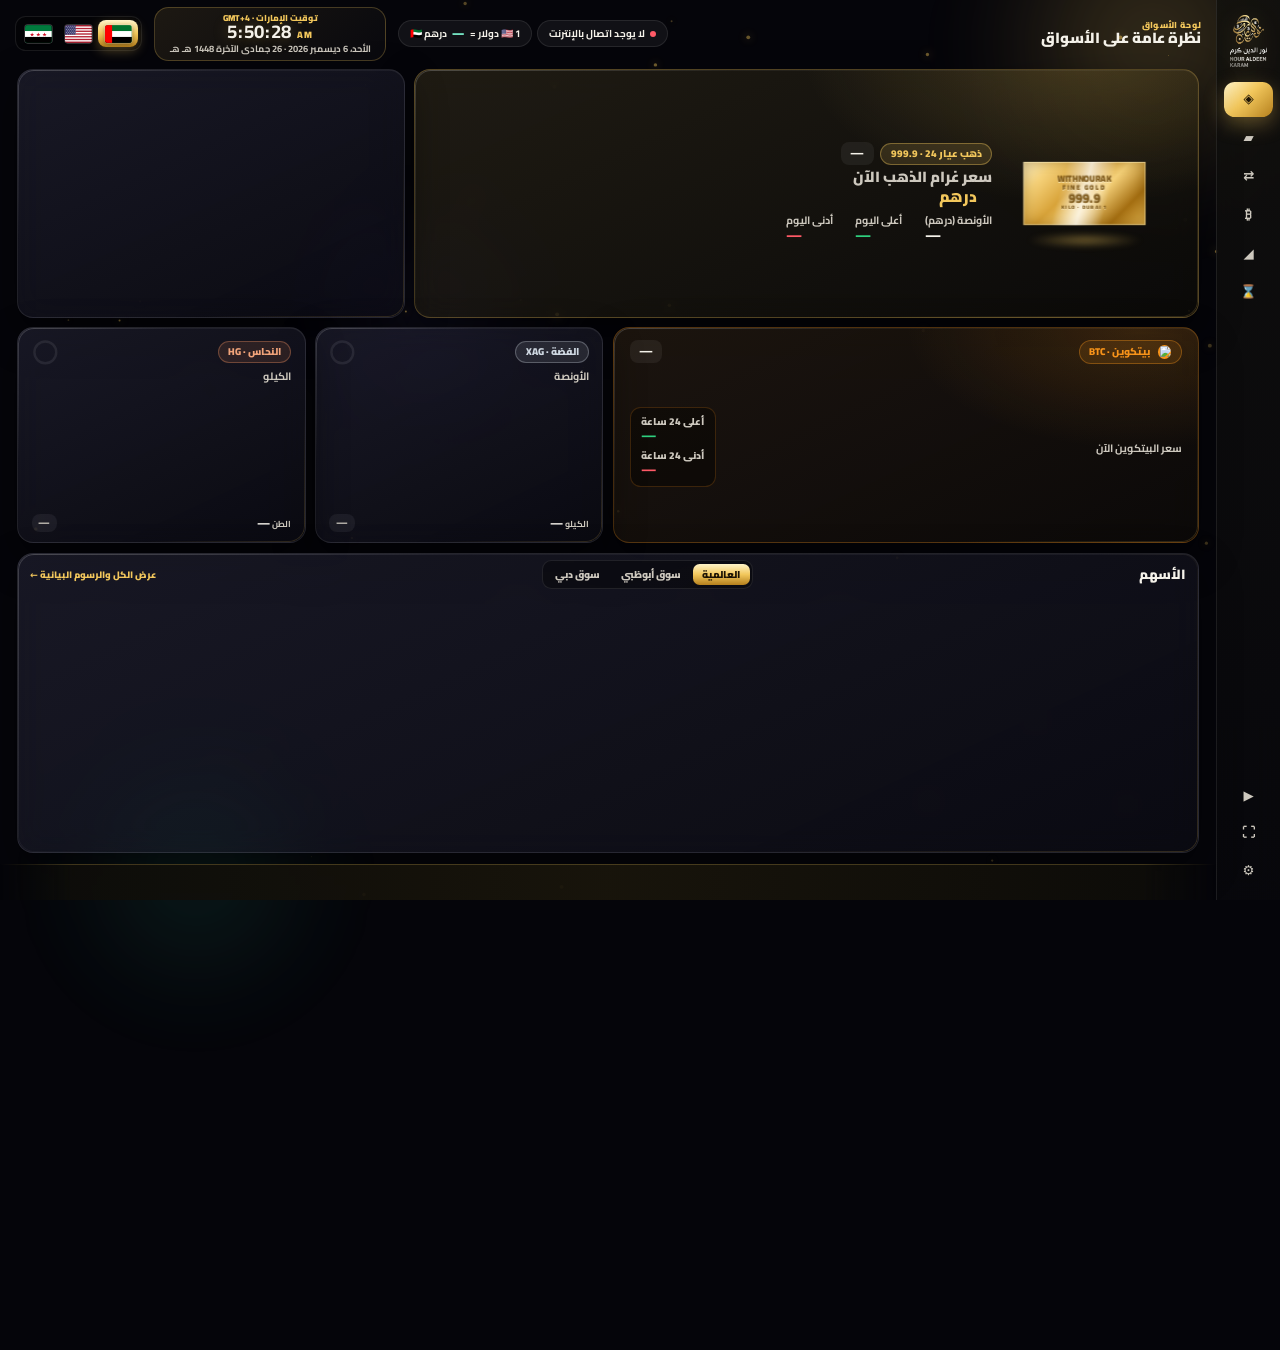
==== commit 064e75a0: "v3.3.1: crisp TradingView logos, logos fill their frames Co-Authored-By: Claude Opus 5.5 <noreply@an" ====
--- a/index.html
+++ b/index.html
@@ -9,8 +9,8 @@
 <meta name="theme-color" content="#05050a">
 <link rel="apple-touch-icon" href="apple-touch-icon.png">
 <link rel="manifest" href="manifest.json">
-<link rel="stylesheet" href="styles.css?v=mws4z7tk">
-<link rel="stylesheet" href="mobile.css?v=mws4z7tk">
+<link rel="stylesheet" href="styles.css?v=mws5c999">
+<link rel="stylesheet" href="mobile.css?v=mws5c999">
 </head>
 <body>
 <canvas id="fx-bg"></canvas>
@@ -273,8 +273,8 @@
   </div>
 </div>
 
-<script src="web-fit.js?v=mws4z7tk"></script>
-<script src="mobile-api.js?v=mws4z7tk"></script>
-<script src="app.js?v=mws4z7tk"></script>
+<script src="web-fit.js?v=mws5c999"></script>
+<script src="mobile-api.js?v=mws5c999"></script>
+<script src="app.js?v=mws5c999"></script>
 </body>
 </html>
--- a/styles.css
+++ b/styles.css
@@ -827,3 +827,4 @@
 #homeHeat .tile.v3 .v3-top .cname,#homeHeat .tile.v3 .v3-top .pc{font-size:15px!important}
 #homeHeat .tile.v3 .v3-top .pc{padding:1px 8px}
 #homeHeat .tile.v3 .logo-chip.brand{min-height:32px;padding:5px 12px!important}
+#homeHeat .tile.v3 .logo-chip.brand img,#skHeat .tile.v3 .logo-chip.brand img{width:100%!important;height:100%!important;max-width:none!important;max-height:none!important;object-fit:contain}
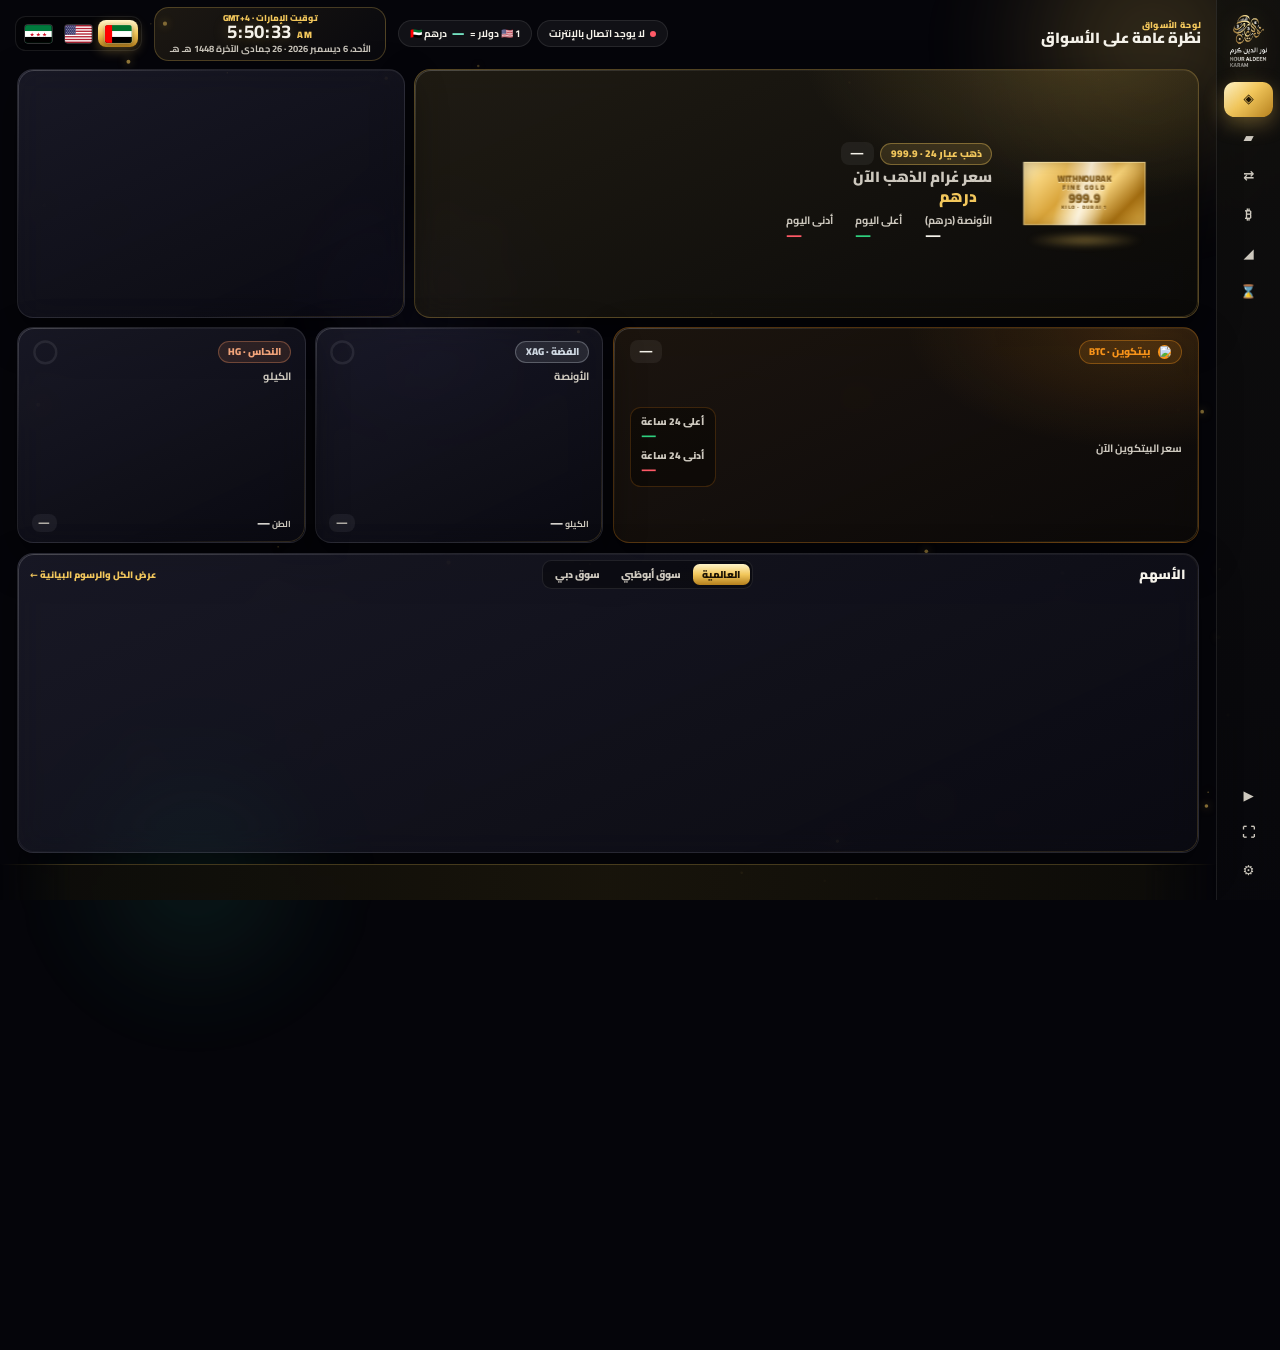
==== commit 76821b89: "v3.3.2: bundled crisp logos for ADX/DFM stocks Co-Authored-By: Claude Opus 5.5 <noreply@anthropic.co" ====
--- a/index.html
+++ b/index.html
@@ -9,8 +9,8 @@
 <meta name="theme-color" content="#05050a">
 <link rel="apple-touch-icon" href="apple-touch-icon.png">
 <link rel="manifest" href="manifest.json">
-<link rel="stylesheet" href="styles.css?v=mws5c999">
-<link rel="stylesheet" href="mobile.css?v=mws5c999">
+<link rel="stylesheet" href="styles.css?v=mws89cu5">
+<link rel="stylesheet" href="mobile.css?v=mws89cu5">
 </head>
 <body>
 <canvas id="fx-bg"></canvas>
@@ -273,8 +273,8 @@
   </div>
 </div>
 
-<script src="web-fit.js?v=mws5c999"></script>
-<script src="mobile-api.js?v=mws5c999"></script>
-<script src="app.js?v=mws5c999"></script>
+<script src="web-fit.js?v=mws89cu5"></script>
+<script src="mobile-api.js?v=mws89cu5"></script>
+<script src="app.js?v=mws89cu5"></script>
 </body>
 </html>
--- a/styles.css
+++ b/styles.css
@@ -828,3 +828,8 @@
 #homeHeat .tile.v3 .v3-top .pc{padding:1px 8px}
 #homeHeat .tile.v3 .logo-chip.brand{min-height:32px;padding:5px 12px!important}
 #homeHeat .tile.v3 .logo-chip.brand img,#skHeat .tile.v3 .logo-chip.brand img{width:100%!important;height:100%!important;max-width:none!important;max-height:none!important;object-fit:contain}
+/* شعارات أسواق الإمارات (مربعة من TradingView) */
+#homeHeat .tile.v3 .logo-chip.brand.sq,#skHeat .tile.v3 .logo-chip.brand.sq{width:auto!important;aspect-ratio:1;height:100%!important;max-height:92px;min-height:48px;padding:0!important;border-radius:16px;overflow:hidden;background:#F0F3FA}
+#homeHeat .tile.v3 .logo-chip.brand.sq img,#skHeat .tile.v3 .logo-chip.brand.sq img{transform:scale(1.18);object-fit:cover}
+.logo-chip.lg.sq{padding:0!important;overflow:hidden}
+.logo-chip.lg.sq img{width:100%!important;height:100%!important;transform:scale(1.18)}
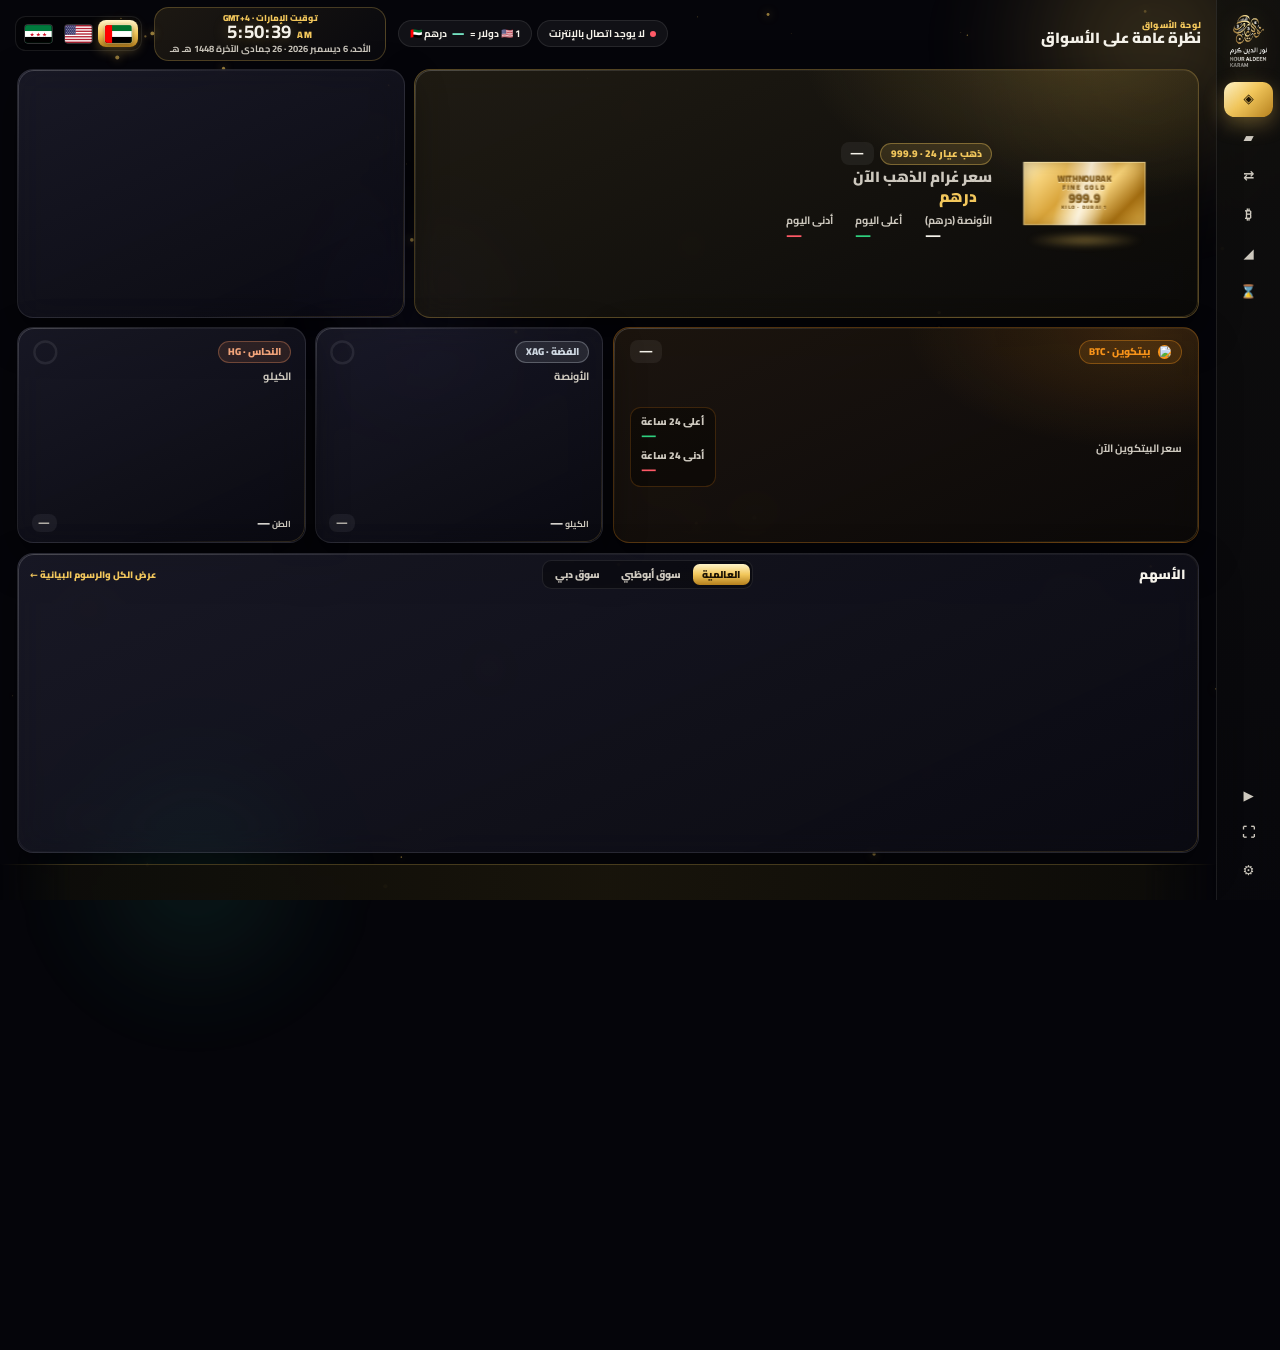
==== commit ff72c171: "v3.3.3: mobile web layout fixes (nothing clipped, all market tabs visible, full gold table) Co-Autho" ====
--- a/index.html
+++ b/index.html
@@ -9,8 +9,8 @@
 <meta name="theme-color" content="#05050a">
 <link rel="apple-touch-icon" href="apple-touch-icon.png">
 <link rel="manifest" href="manifest.json">
-<link rel="stylesheet" href="styles.css?v=mws89cu5">
-<link rel="stylesheet" href="mobile.css?v=mws89cu5">
+<link rel="stylesheet" href="styles.css?v=mwsz31r0">
+<link rel="stylesheet" href="mobile.css?v=mwsz31r0">
 </head>
 <body>
 <canvas id="fx-bg"></canvas>
@@ -273,8 +273,8 @@
   </div>
 </div>
 
-<script src="web-fit.js?v=mws89cu5"></script>
-<script src="mobile-api.js?v=mws89cu5"></script>
-<script src="app.js?v=mws89cu5"></script>
+<script src="web-fit.js?v=mwsz31r0"></script>
+<script src="mobile-api.js?v=mwsz31r0"></script>
+<script src="app.js?v=mwsz31r0"></script>
 </body>
 </html>
--- a/mobile.css
+++ b/mobile.css
@@ -144,4 +144,42 @@
 #homeHeat .tile.v3 .logo-chip.brand,#skHeat .tile.v3 .logo-chip.brand{height:64px!important;max-height:64px;width:min(70%,220px)!important}
 #homeHeat .tile.v3 .v3-top .cname,#skHeat .tile.v3 .v3-top .cname,#homeHeat .tile.v3 .v3-top .pc,#skHeat .tile.v3 .v3-top .pc{font-size:17px!important}
 
+/* ===== v3.3.3: منع خروج العناصر عن عرض الشاشة ===== */
+.page,.page *{min-width:0}
+.home-grid,.gold-grid,.fx-grid,.crypto-grid,.stocks-grid,.hist-grid{grid-template-columns:minmax(0,1fr)!important}
+.glass{max-width:100%;overflow:hidden}
+/* شريط الحالة: يلتف على سطرين بدل أن يُقص */
+.status{flex-wrap:wrap;overflow:visible!important;justify-content:center}
+.status .pill{flex:0 1 auto;white-space:nowrap}
+/* رأس بطاقة المعادن */
+.gold-grid .cc-head{flex-direction:column;align-items:stretch;gap:12px}
+.metal-tabs{display:flex!important;width:100%;gap:6px}
+.metal-tabs button{flex:1 1 0;padding:9px 4px!important;font-size:16px!important}
+.big-price{display:flex!important;flex-wrap:wrap!important;justify-content:center;align-items:baseline;gap:4px 10px;width:100%;font-size:40px!important}
+.big-price .dual-box{flex:1 1 100%;display:flex;flex-wrap:wrap;justify-content:center;gap:4px 10px;border:0!important;padding:0!important;margin:0!important}
+.big-price .dual-box .unit{flex:1 1 100%;text-align:center}
+.big-price .dual{font-size:26px!important}
+.big-price .delta{flex:none}
+/* أزرار الفترات: شبكة 4 أعمدة تلتف */
+.ranges{display:grid!important;grid-template-columns:repeat(4,1fr);gap:6px;overflow:visible!important;width:100%}
+.ranges button{padding:8px 2px!important;font-size:15px!important;white-space:nowrap}
+/* الجداول: تتسع للشاشة دائماً */
+.ptable{width:100%;table-layout:fixed}
+.ptable th,.ptable td{white-space:normal;overflow-wrap:anywhere}
+.ptable th:first-child,.ptable td:first-child{width:42%}
+.ptable td{font-size:13px!important;padding:8px 3px!important}
+.ptable td .num{font-size:14px!important;white-space:nowrap}
+.ptable .kb{min-width:30px;font-size:11px;padding:3px 4px}
+/* تبويبات الأسواق (العالمية/أبوظبي/دبي) تظهر كاملة */
+.movers .sec-head,.movers .ch-head,.movers>div:first-child{flex-wrap:wrap;gap:8px}
+.mkt-tabs{display:flex!important;width:100%;order:3}
+.mkt-tabs button{flex:1 1 0;padding:8px 2px!important;font-size:14px!important;white-space:nowrap}
+.status .pill:empty,.status>*:empty{display:none!important}
+.big-price .dual-box .sep,.big-price .vsep{display:none!important}
+.status .pill:has(> span:empty){display:none!important}
+.status .pill{flex:none!important;max-width:100%;overflow:visible}
+.status .pill:has(#mktNY){display:none!important}
+.topbar h1{white-space:normal!important;line-height:1.25}
+.status{gap:5px!important}.status .pill{font-size:11px!important;padding:5px 9px!important;gap:5px}
+
 }
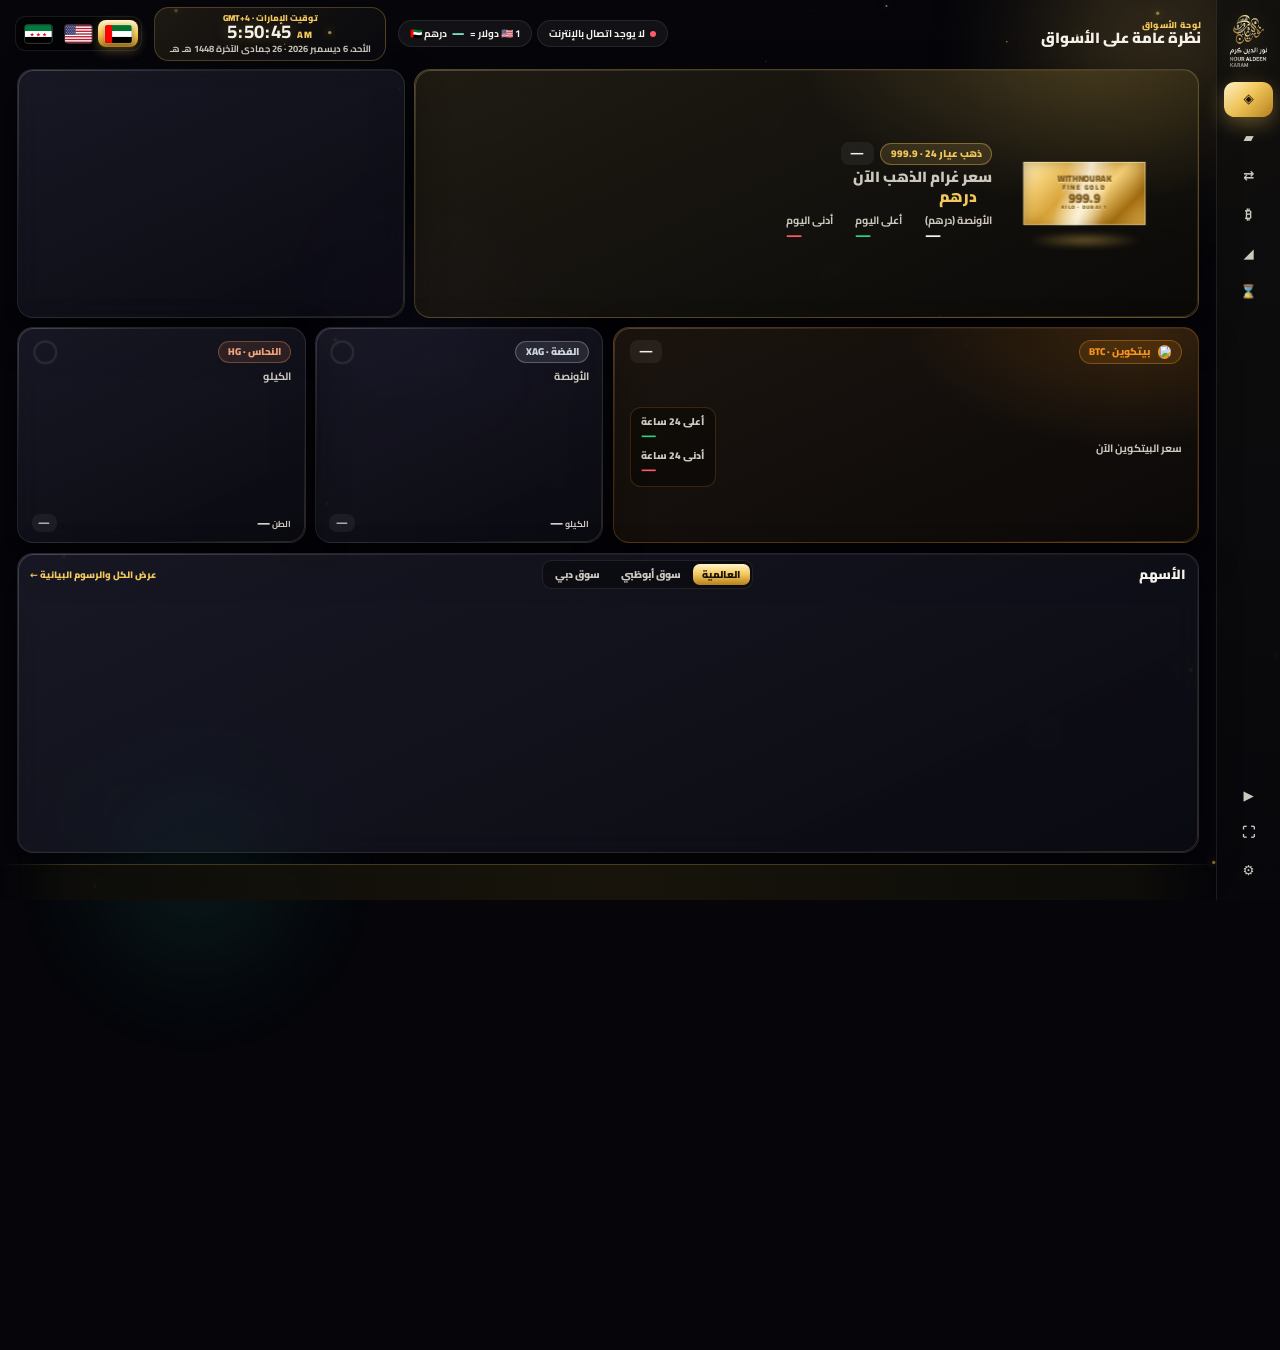
==== commit ada50e00: "v3.4.0: update button in settings, live Syrian pound rate from sp-today.com Co-Authored-By: Claude O" ====
--- a/index.html
+++ b/index.html
@@ -9,8 +9,8 @@
 <meta name="theme-color" content="#05050a">
 <link rel="apple-touch-icon" href="apple-touch-icon.png">
 <link rel="manifest" href="manifest.json">
-<link rel="stylesheet" href="styles.css?v=mwsz31r0">
-<link rel="stylesheet" href="mobile.css?v=mwsz31r0">
+<link rel="stylesheet" href="styles.css?v=mwt10hoc">
+<link rel="stylesheet" href="mobile.css?v=mwt10hoc">
 </head>
 <body>
 <canvas id="fx-bg"></canvas>
@@ -262,19 +262,25 @@
       <label class="wide">رموز الأسهم (افصل بفاصلة)<input id="sStocks" type="text" dir="ltr"></label>
       <label class="wide">العملات الرقمية<input id="sCrypto" type="text" dir="ltr"></label>
       <label class="wide">العملات مقابل الدرهم<input id="sFx" type="text" dir="ltr"></label>
-      <label>سعر الليرة السورية المعتمد<select id="sSypMode"><option value="market">سعر السوق (الصرافين)</option><option value="official">نشرة مصرف سوريا المركزي</option></select></label>
+      <label>سعر الليرة السورية المعتمد<select id="sSypMode"><option value="live">لحظي من موقع سعر الليرة اليوم (sp-today)</option><option value="market">سعر السوق (يدوي)</option><option value="official">نشرة مصرف سوريا المركزي</option></select></label>
       <label>سعر السوق: 1 دولار =<input id="sSypM" type="text" inputmode="decimal" dir="ltr"></label>
       <label>سعر المركزي: 1 دولار =<input id="sSypO" type="text" inputmode="decimal" dir="ltr"></label>
       <label>تحديث الأسهم والنحاس كل<select id="sInt"><option value="10">10 ثوانٍ</option><option value="15">15 ثانية</option><option value="30">30 ثانية</option><option value="60">دقيقة</option></select></label>
       <label>مدة كل صفحة في وضع العرض<select id="sTv"><option value="10">10 ثوانٍ</option><option value="15">15 ثانية</option><option value="30">30 ثانية</option></select></label>
     </div>
     <p class="note">أمثلة: AAPL, NVDA, 2222.SR (أرامكو), EMAAR.AE (إعمار) · رقمية: BTC, ETH, SOL, XRP, BNB, DOGE<br>الأسعار عالمية مباشرة بتوقيت الإمارات. أسعار الذهب هي السعر الفوري العالمي بدون مصنعية أو ضريبة.</p>
+    <div class="upd-box" id="updBox">
+      <div class="upd-row"><span>الإصدار الحالي: <b class="num" id="updCur">—</b></span><button class="upd-btn" id="updBtn">⟳ التحقق من التحديثات</button></div>
+      <div class="upd-msg" id="updMsg"></div>
+      <div class="upd-bar" id="updBar"><i></i></div>
+    </div>
     <button class="primary" id="sSave">حفظ</button>
   </div>
 </div>
 
-<script src="web-fit.js?v=mwsz31r0"></script>
-<script src="mobile-api.js?v=mwsz31r0"></script>
-<script src="app.js?v=mwsz31r0"></script>
+<script src="version.js?v=mwt10hoc"></script>
+<script src="web-fit.js?v=mwt10hoc"></script>
+<script src="mobile-api.js?v=mwt10hoc"></script>
+<script src="app.js?v=mwt10hoc"></script>
 </body>
 </html>
--- a/styles.css
+++ b/styles.css
@@ -833,3 +833,14 @@
 #homeHeat .tile.v3 .logo-chip.brand.sq img,#skHeat .tile.v3 .logo-chip.brand.sq img{transform:scale(1.18);object-fit:cover}
 .logo-chip.lg.sq{padding:0!important;overflow:hidden}
 .logo-chip.lg.sq img{width:100%!important;height:100%!important;transform:scale(1.18)}
+/* قسم التحديث في الإعدادات */
+.upd-box{margin:14px 0 12px;padding:14px 16px;border-radius:16px;border:1px solid rgba(242,199,92,.35);background:linear-gradient(135deg,rgba(242,199,92,.10),rgba(255,255,255,.03))}
+.upd-row{display:flex;align-items:center;justify-content:space-between;gap:12px;flex-wrap:wrap;font-weight:700}
+.upd-row b{color:#f2c75c;font-size:1.1em}
+.upd-btn{padding:10px 18px;border-radius:12px;border:0;cursor:pointer;font:inherit;font-weight:800;color:#1d1405;background:linear-gradient(135deg,var(--g1),var(--g2) 45%,var(--g3))}
+.upd-btn:disabled{opacity:.6;cursor:wait}
+.upd-msg{margin-top:8px;font-size:14px;font-weight:700;color:var(--dim);line-height:1.6}
+.upd-msg.ok{color:var(--up)}.upd-msg.err{color:var(--down)}.upd-msg.new{color:#f2c75c}
+.upd-bar{height:8px;border-radius:99px;background:rgba(255,255,255,.08);margin-top:10px;overflow:hidden;display:none}
+.upd-bar.on{display:block}.upd-bar i{display:block;height:100%;width:0;background:linear-gradient(90deg,var(--g1),var(--g3));transition:width .2s}
+.has-upd{position:relative}.has-upd::after{content:"";position:absolute;top:6px;left:8px;width:10px;height:10px;border-radius:50%;background:#ff4d5e;box-shadow:0 0 0 2px #0b0b10}
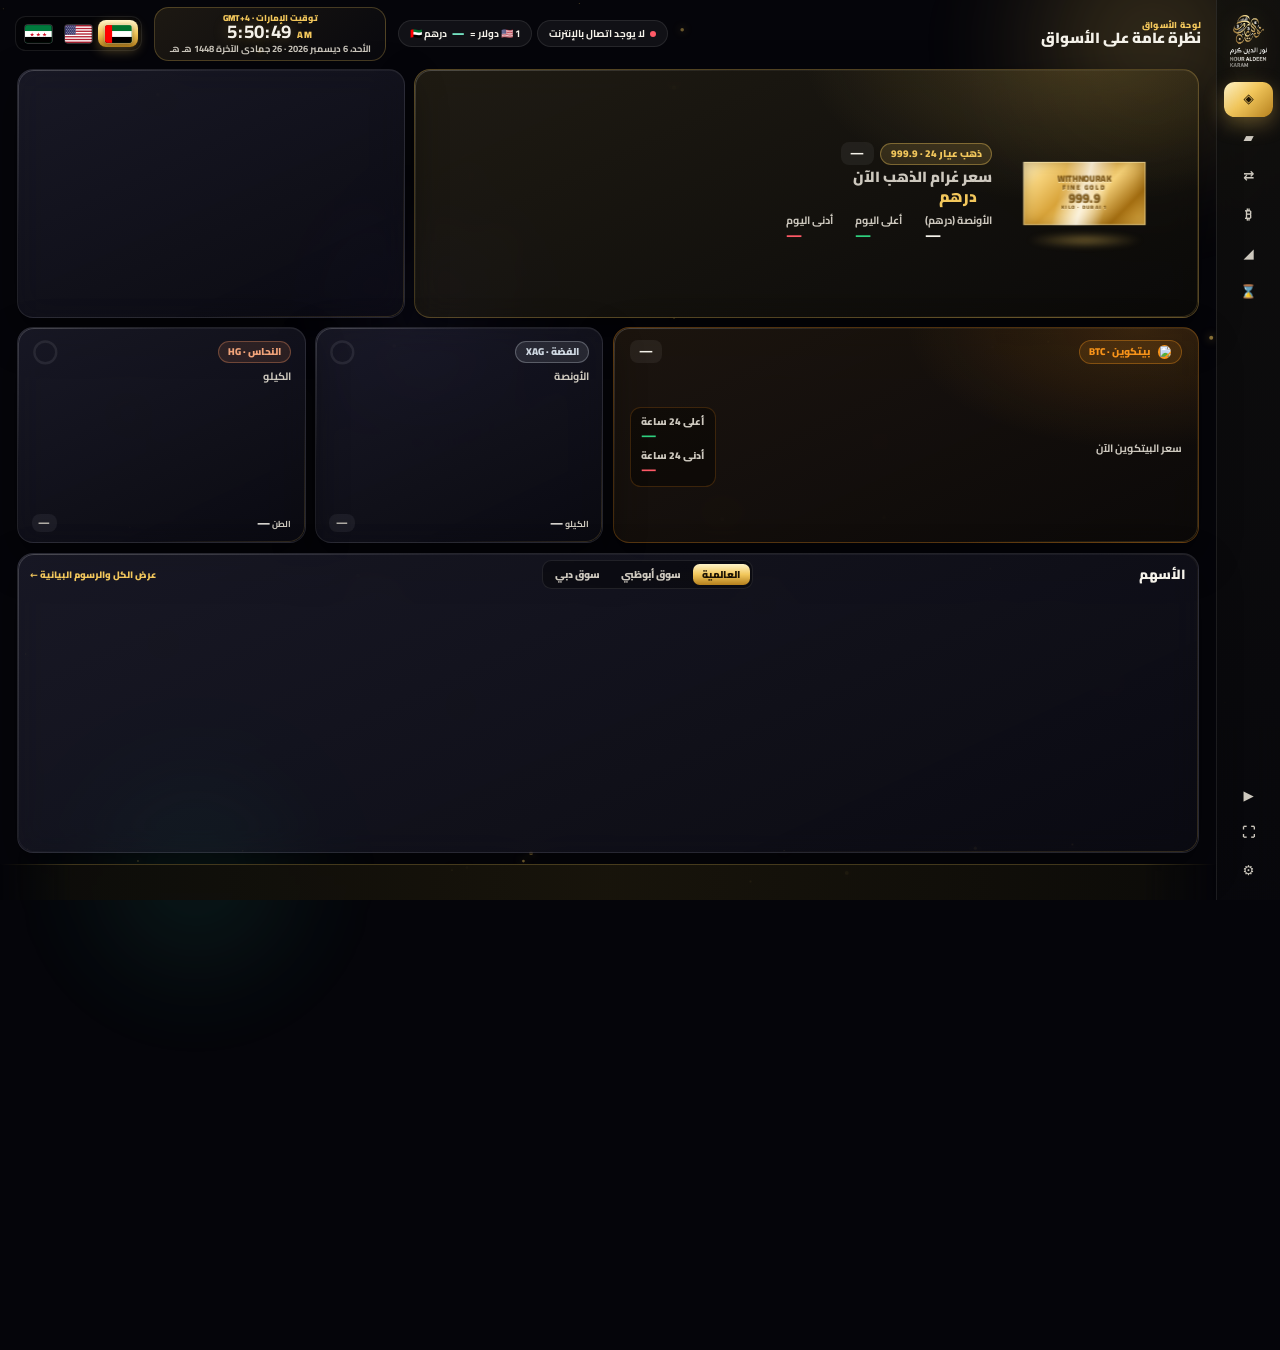
==== commit a4506ba1: "v3.4.1: Syrian pound rate live from sp-today only Co-Authored-By: Claude Opus 5.5 <noreply@anthropic" ====
--- a/index.html
+++ b/index.html
@@ -9,8 +9,8 @@
 <meta name="theme-color" content="#05050a">
 <link rel="apple-touch-icon" href="apple-touch-icon.png">
 <link rel="manifest" href="manifest.json">
-<link rel="stylesheet" href="styles.css?v=mwt10hoc">
-<link rel="stylesheet" href="mobile.css?v=mwt10hoc">
+<link rel="stylesheet" href="styles.css?v=mwt1rfsb">
+<link rel="stylesheet" href="mobile.css?v=mwt1rfsb">
 </head>
 <body>
 <canvas id="fx-bg"></canvas>
@@ -262,9 +262,7 @@
       <label class="wide">رموز الأسهم (افصل بفاصلة)<input id="sStocks" type="text" dir="ltr"></label>
       <label class="wide">العملات الرقمية<input id="sCrypto" type="text" dir="ltr"></label>
       <label class="wide">العملات مقابل الدرهم<input id="sFx" type="text" dir="ltr"></label>
-      <label>سعر الليرة السورية المعتمد<select id="sSypMode"><option value="live">لحظي من موقع سعر الليرة اليوم (sp-today)</option><option value="market">سعر السوق (يدوي)</option><option value="official">نشرة مصرف سوريا المركزي</option></select></label>
-      <label>سعر السوق: 1 دولار =<input id="sSypM" type="text" inputmode="decimal" dir="ltr"></label>
-      <label>سعر المركزي: 1 دولار =<input id="sSypO" type="text" inputmode="decimal" dir="ltr"></label>
+      <div class="wide syp-info"><span>سعر الليرة السورية · لحظي من موقع «سعر الليرة اليوم»</span><b id="sSypNow">—</b></div>
       <label>تحديث الأسهم والنحاس كل<select id="sInt"><option value="10">10 ثوانٍ</option><option value="15">15 ثانية</option><option value="30">30 ثانية</option><option value="60">دقيقة</option></select></label>
       <label>مدة كل صفحة في وضع العرض<select id="sTv"><option value="10">10 ثوانٍ</option><option value="15">15 ثانية</option><option value="30">30 ثانية</option></select></label>
     </div>
@@ -278,9 +276,9 @@
   </div>
 </div>
 
-<script src="version.js?v=mwt10hoc"></script>
-<script src="web-fit.js?v=mwt10hoc"></script>
-<script src="mobile-api.js?v=mwt10hoc"></script>
-<script src="app.js?v=mwt10hoc"></script>
+<script src="version.js?v=mwt1rfsb"></script>
+<script src="web-fit.js?v=mwt1rfsb"></script>
+<script src="mobile-api.js?v=mwt1rfsb"></script>
+<script src="app.js?v=mwt1rfsb"></script>
 </body>
 </html>
--- a/styles.css
+++ b/styles.css
@@ -844,3 +844,5 @@
 .upd-bar{height:8px;border-radius:99px;background:rgba(255,255,255,.08);margin-top:10px;overflow:hidden;display:none}
 .upd-bar.on{display:block}.upd-bar i{display:block;height:100%;width:0;background:linear-gradient(90deg,var(--g1),var(--g3));transition:width .2s}
 .has-upd{position:relative}.has-upd::after{content:"";position:absolute;top:6px;left:8px;width:10px;height:10px;border-radius:50%;background:#ff4d5e;box-shadow:0 0 0 2px #0b0b10}
+.syp-info{grid-column:1/-1;display:flex;align-items:center;justify-content:space-between;gap:10px;flex-wrap:wrap;padding:10px 14px;border-radius:12px;background:rgba(0,122,61,.12);border:1px solid rgba(0,160,80,.35);font-weight:700}
+.syp-info b{color:#7ee2a8;font-size:1.1em}
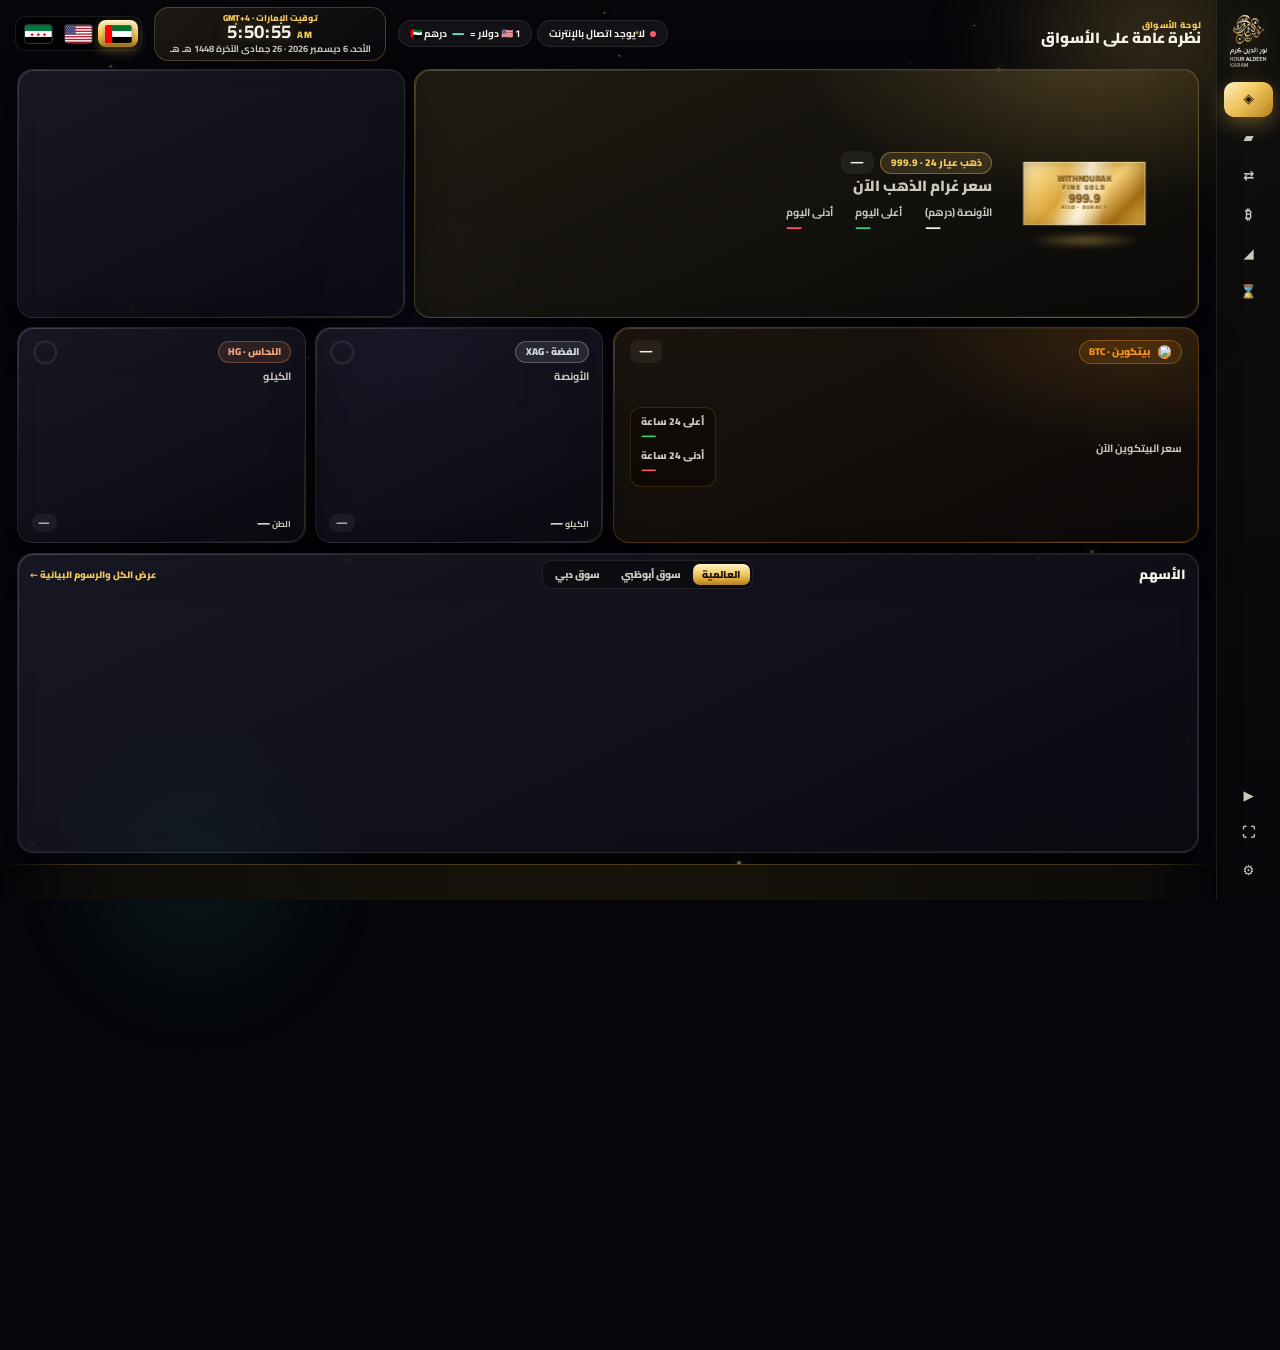
==== commit 3d90976d: "v3.4.2: currency symbols only Co-Authored-By: Claude Opus 5.5 <noreply@anthropic.com> Claude-Session" ====
--- a/index.html
+++ b/index.html
@@ -9,8 +9,8 @@
 <meta name="theme-color" content="#05050a">
 <link rel="apple-touch-icon" href="apple-touch-icon.png">
 <link rel="manifest" href="manifest.json">
-<link rel="stylesheet" href="styles.css?v=mwt1rfsb">
-<link rel="stylesheet" href="mobile.css?v=mwt1rfsb">
+<link rel="stylesheet" href="styles.css?v=mwt6o3ov">
+<link rel="stylesheet" href="mobile.css?v=mwt6o3ov">
 </head>
 <body>
 <canvas id="fx-bg"></canvas>
@@ -84,7 +84,7 @@
                 <span class="delta" id="gDelta">—</span>
               </div>
               <div class="hero-cap">سعر غرام الذهب الآن</div>
-              <div class="hero-num"><span class="odo gold" id="g24"></span><span class="cur-sym gold-sym"></span><span class="dual-box"><span class="hero-unit unit" id="g24u">درهم</span><span class="dual" id="g24dual"></span></span></div>
+              <div class="hero-num"><span class="odo gold" id="g24"></span><span class="cur-sym gold-sym"></span><span class="dual-box"><span class="hero-unit unit" id="g24u"></span><span class="dual" id="g24dual"></span></span></div>
               <div class="hero-sub">
                 <div><span class="k" id="ozU">الأونصة (درهم)</span><b class="num" id="oz">—</b></div>
                 <div><span class="k">بالدولار للغرام</span><b class="num" id="g24alt">—</b></div>
@@ -204,7 +204,7 @@
         <div class="cr-grid">
           <div class="glass chart-card cr-chart">
             <div class="cc-head">
-              <div class="cr-sel"><span class="coin big" id="crIcon">₿</span><div><div class="cc-title" id="crName">بيتكوين</div><div class="big-price sm"><span class="odo btc" id="crBig"></span><span class="cur-sym btc-sym"></span><span class="dual-box sm"><em class="unit" id="crBigU">دولار</em><span class="dual" id="crDual"></span></span><span class="delta" id="crDelta">—</span></div></div></div>
+              <div class="cr-sel"><span class="coin big" id="crIcon">₿</span><div><div class="cc-title" id="crName">بيتكوين</div><div class="big-price sm"><span class="odo btc" id="crBig"></span><span class="cur-sym btc-sym"></span><span class="dual-box sm"><em class="unit" id="crBigU"></em><span class="dual" id="crDual"></span></span><span class="delta" id="crDelta">—</span></div></div></div>
               <div class="ranges" data-chart="crypto"><button data-r="1D" class="on">يوم</button><button data-r="1W">أسبوع</button><button data-r="1M">شهر</button><button data-r="1Y">سنة</button><button data-r="3Y">3 سنوات</button><button data-r="5Y">5 سنوات</button><button data-r="10Y">10 سنوات</button></div>
             </div>
             <div class="chart-wrap"><canvas id="crChart"></canvas><div class="tip" id="crTip"></div></div>
@@ -218,7 +218,7 @@
         <div class="st-grid">
           <div class="glass chart-card sk-chart">
             <div class="cc-head">
-              <div class="sk-title"><span class="logo-chip lg" id="skLogo"></span><div><div class="cc-title" id="skName">—</div><div class="big-price sm"><span class="odo" id="skBig"></span><span class="cur-sym" data-fixed="USD"></span><span class="dual-box sm"><em class="unit"><i class="usd-s">$</i><span>دولار</span></em><span class="dual" id="skDual"></span></span><span class="delta" id="skDelta">—</span></div></div></div>
+              <div class="sk-title"><span class="logo-chip lg" id="skLogo"></span><div><div class="cc-title" id="skName">—</div><div class="big-price sm"><span class="odo" id="skBig"></span><span class="cur-sym" data-fixed="USD"></span><span class="dual-box sm"><em class="unit"><i class="usd-s">$</i></em><span class="dual" id="skDual"></span></span><span class="delta" id="skDelta">—</span></div></div></div>
               <div class="ranges" data-chart="stock"><button data-r="1D" class="on">يوم</button><button data-r="1W">أسبوع</button><button data-r="1M">شهر</button><button data-r="1Y">سنة</button><button data-r="3Y">3 سنوات</button><button data-r="5Y">5 سنوات</button><button data-r="10Y">10 سنوات</button><button data-r="15Y">15 سنة</button><button data-r="20Y">20 سنة</button></div>
             </div>
             <div class="chart-wrap"><canvas id="skChart"></canvas><div class="tip" id="skTip"></div></div>
@@ -276,9 +276,9 @@
   </div>
 </div>
 
-<script src="version.js?v=mwt1rfsb"></script>
-<script src="web-fit.js?v=mwt1rfsb"></script>
-<script src="mobile-api.js?v=mwt1rfsb"></script>
-<script src="app.js?v=mwt1rfsb"></script>
+<script src="version.js?v=mwt6o3ov"></script>
+<script src="web-fit.js?v=mwt6o3ov"></script>
+<script src="mobile-api.js?v=mwt6o3ov"></script>
+<script src="app.js?v=mwt6o3ov"></script>
 </body>
 </html>
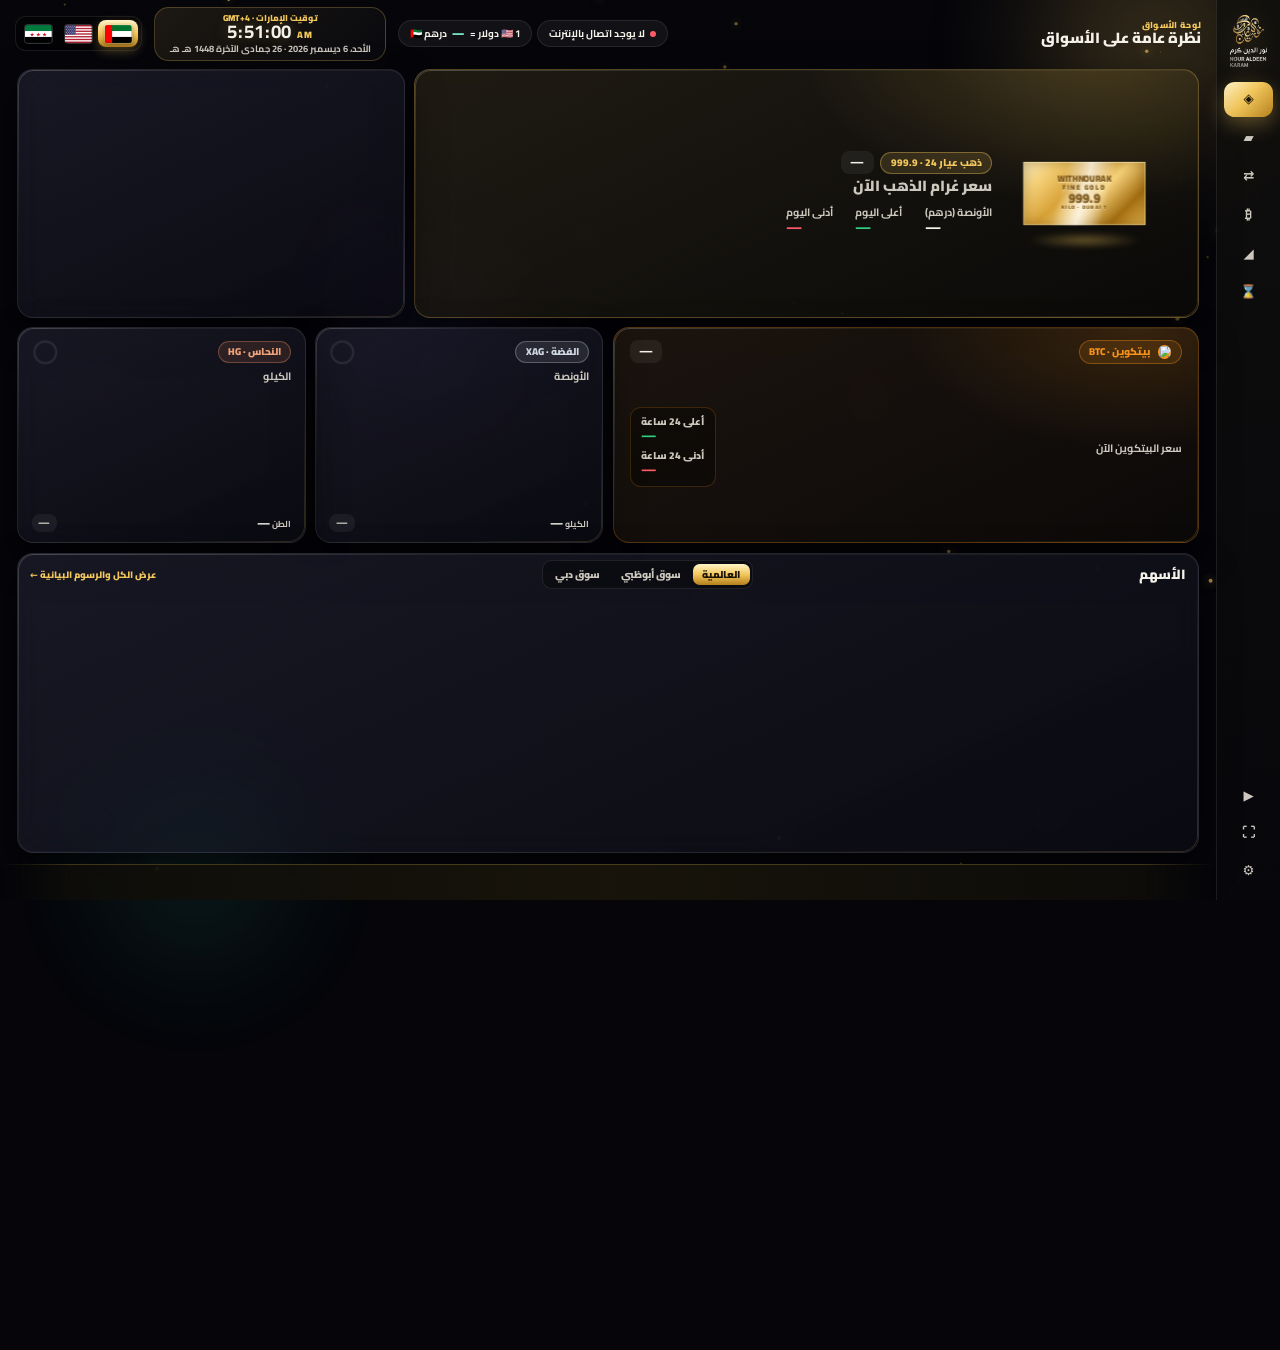
==== commit 43feb0c4: "v3.4.3: Syrian pound rate from shared syp.json Co-Authored-By: Claude Opus 5.5 <noreply@anthropic.co" ====
--- a/index.html
+++ b/index.html
@@ -9,8 +9,8 @@
 <meta name="theme-color" content="#05050a">
 <link rel="apple-touch-icon" href="apple-touch-icon.png">
 <link rel="manifest" href="manifest.json">
-<link rel="stylesheet" href="styles.css?v=mwt6o3ov">
-<link rel="stylesheet" href="mobile.css?v=mwt6o3ov">
+<link rel="stylesheet" href="styles.css?v=mwtbhhr8">
+<link rel="stylesheet" href="mobile.css?v=mwtbhhr8">
 </head>
 <body>
 <canvas id="fx-bg"></canvas>
@@ -262,7 +262,7 @@
       <label class="wide">رموز الأسهم (افصل بفاصلة)<input id="sStocks" type="text" dir="ltr"></label>
       <label class="wide">العملات الرقمية<input id="sCrypto" type="text" dir="ltr"></label>
       <label class="wide">العملات مقابل الدرهم<input id="sFx" type="text" dir="ltr"></label>
-      <div class="wide syp-info"><span>سعر الليرة السورية · لحظي من موقع «سعر الليرة اليوم»</span><b id="sSypNow">—</b></div>
+      <div class="wide syp-info"><span>سعر الليرة السورية من موقع «سعر الليرة اليوم» · يُحدَّث 3 مرات يومياً</span><b id="sSypNow">—</b></div>
       <label>تحديث الأسهم والنحاس كل<select id="sInt"><option value="10">10 ثوانٍ</option><option value="15">15 ثانية</option><option value="30">30 ثانية</option><option value="60">دقيقة</option></select></label>
       <label>مدة كل صفحة في وضع العرض<select id="sTv"><option value="10">10 ثوانٍ</option><option value="15">15 ثانية</option><option value="30">30 ثانية</option></select></label>
     </div>
@@ -276,9 +276,9 @@
   </div>
 </div>
 
-<script src="version.js?v=mwt6o3ov"></script>
-<script src="web-fit.js?v=mwt6o3ov"></script>
-<script src="mobile-api.js?v=mwt6o3ov"></script>
-<script src="app.js?v=mwt6o3ov"></script>
+<script src="version.js?v=mwtbhhr8"></script>
+<script src="web-fit.js?v=mwtbhhr8"></script>
+<script src="mobile-api.js?v=mwtbhhr8"></script>
+<script src="app.js?v=mwtbhhr8"></script>
 </body>
 </html>
